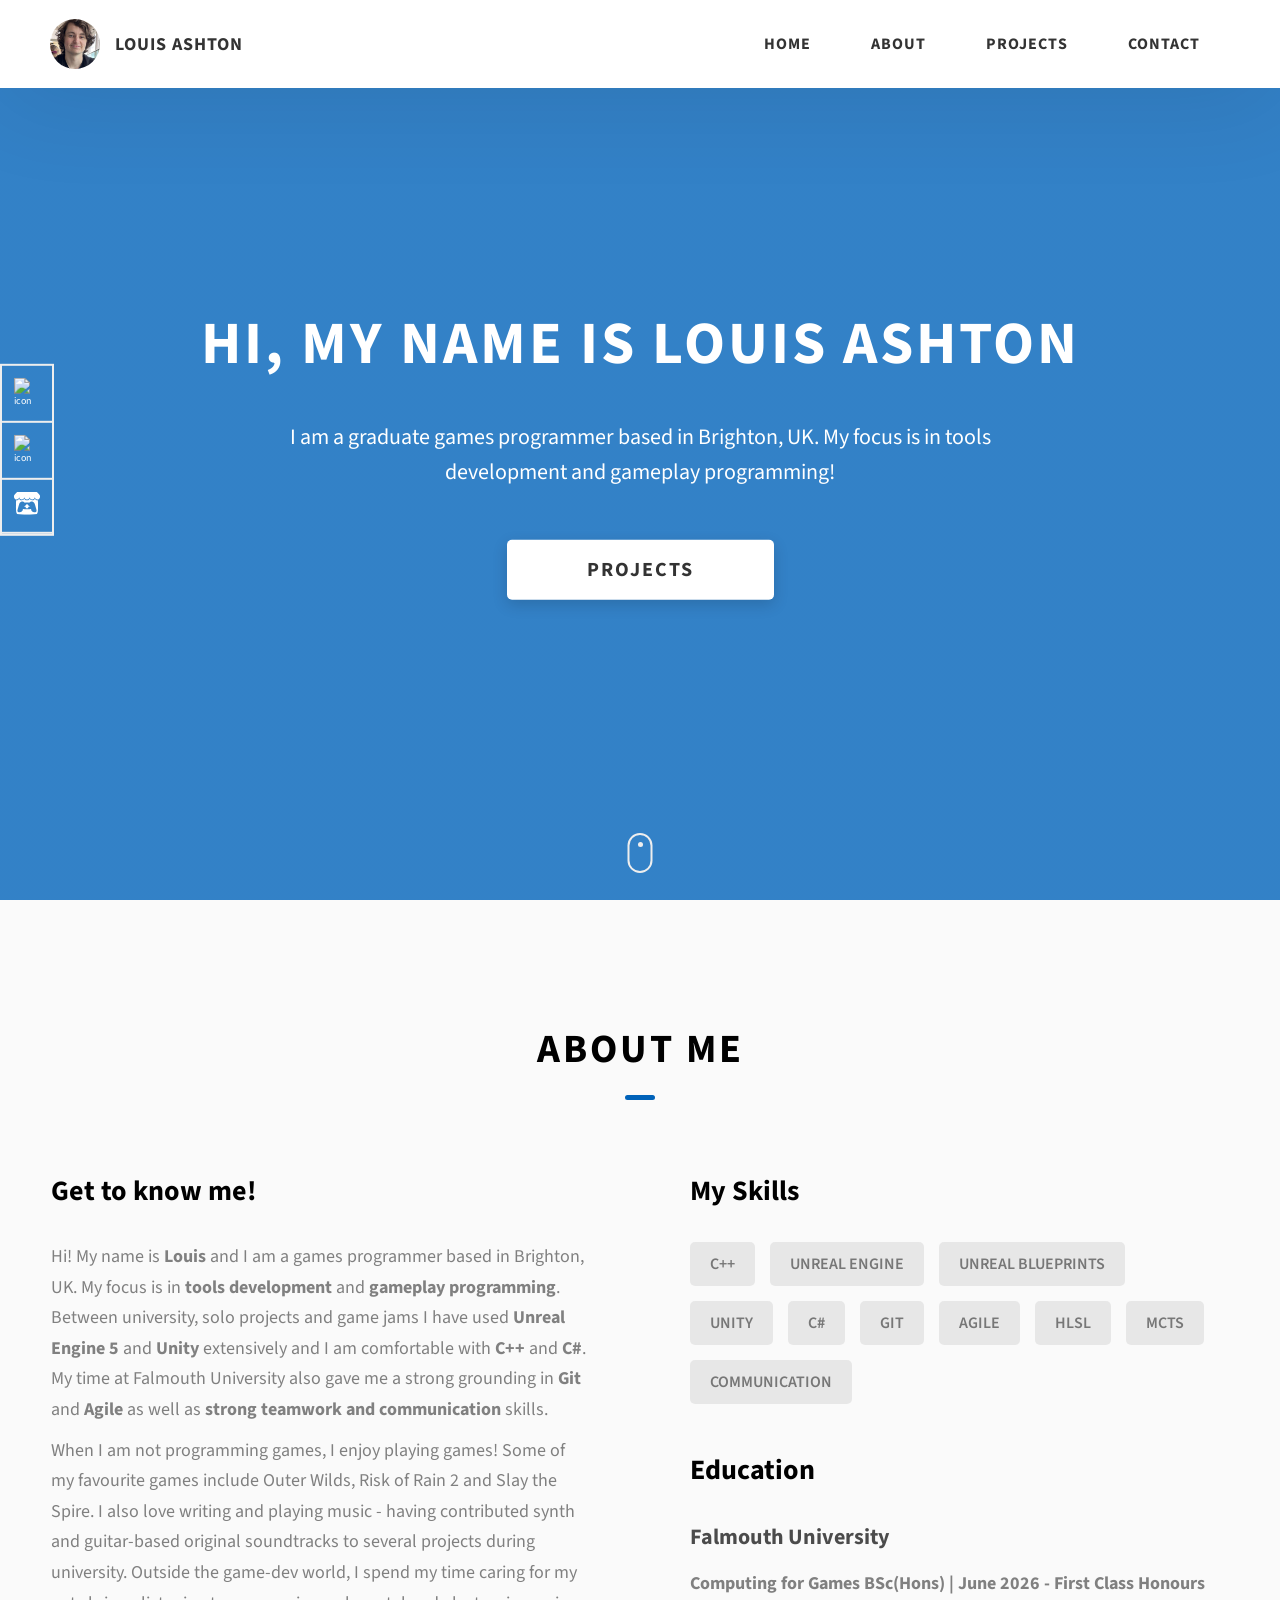
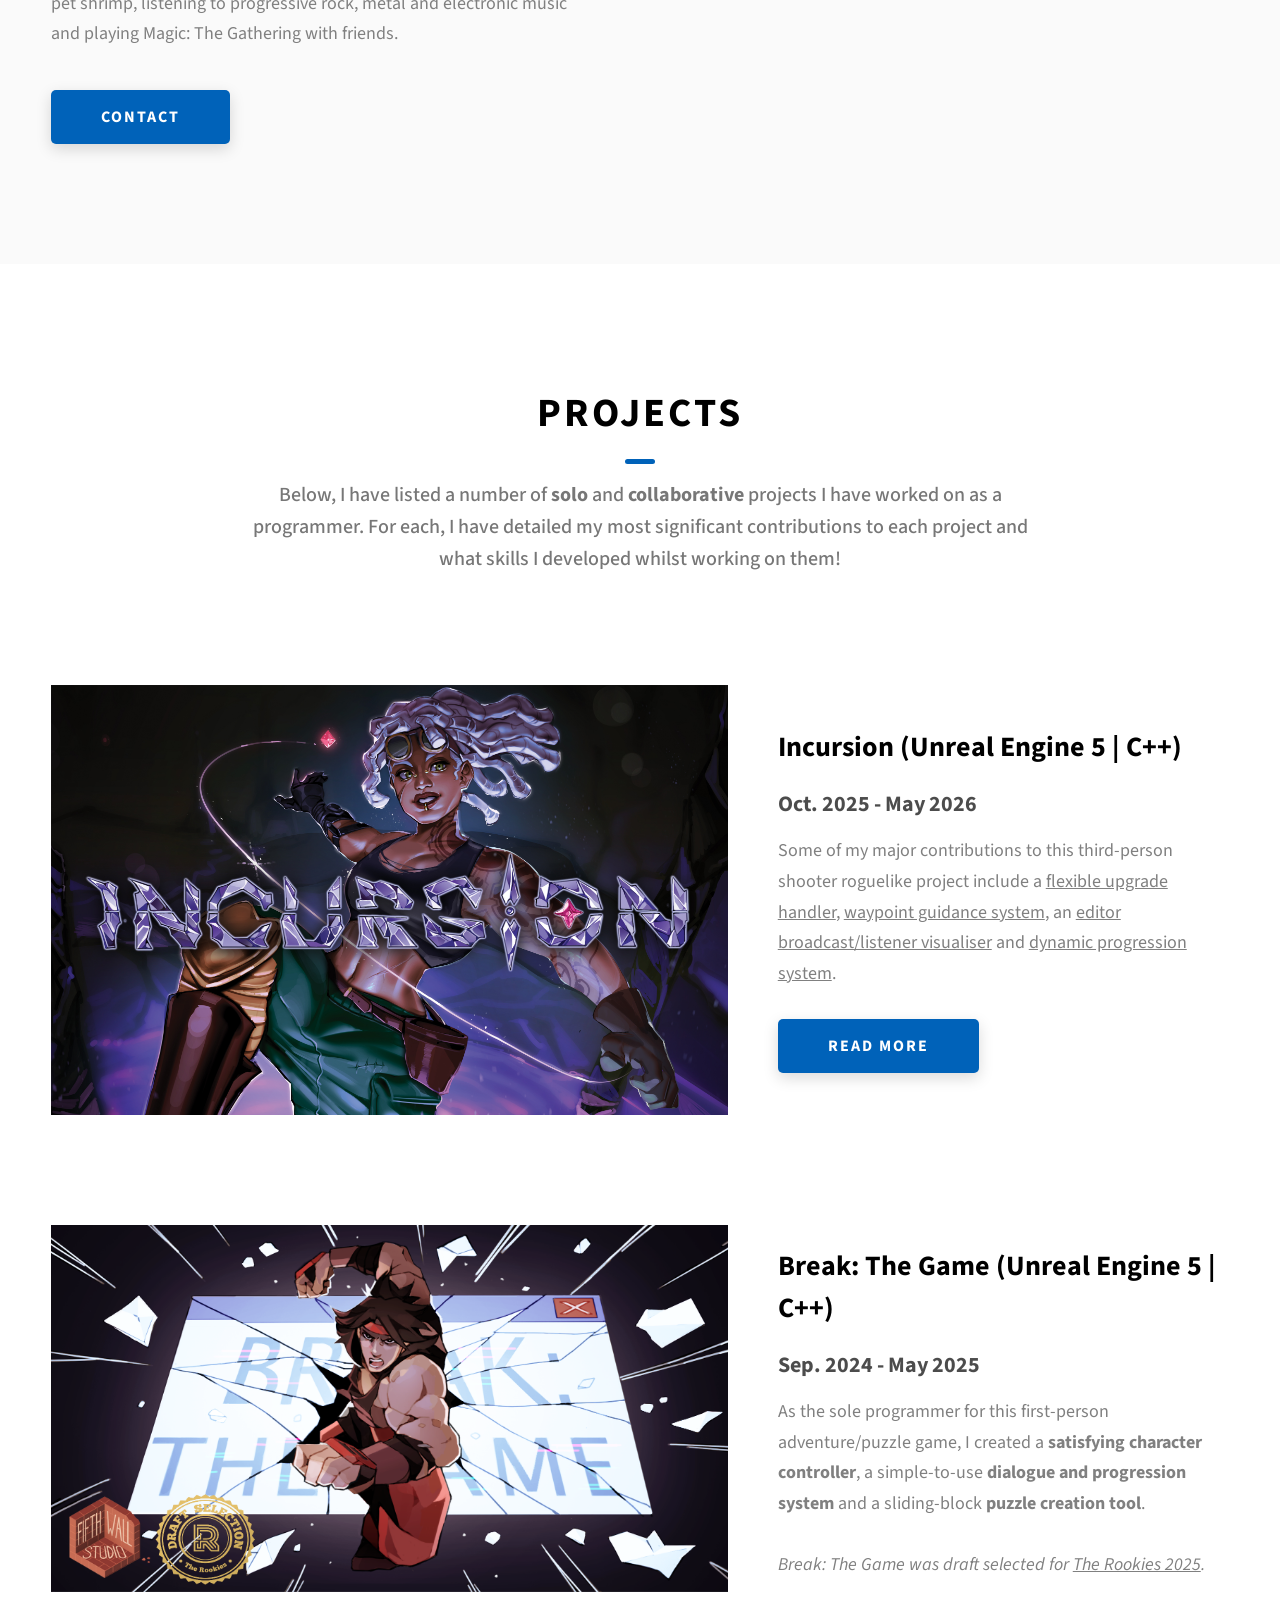
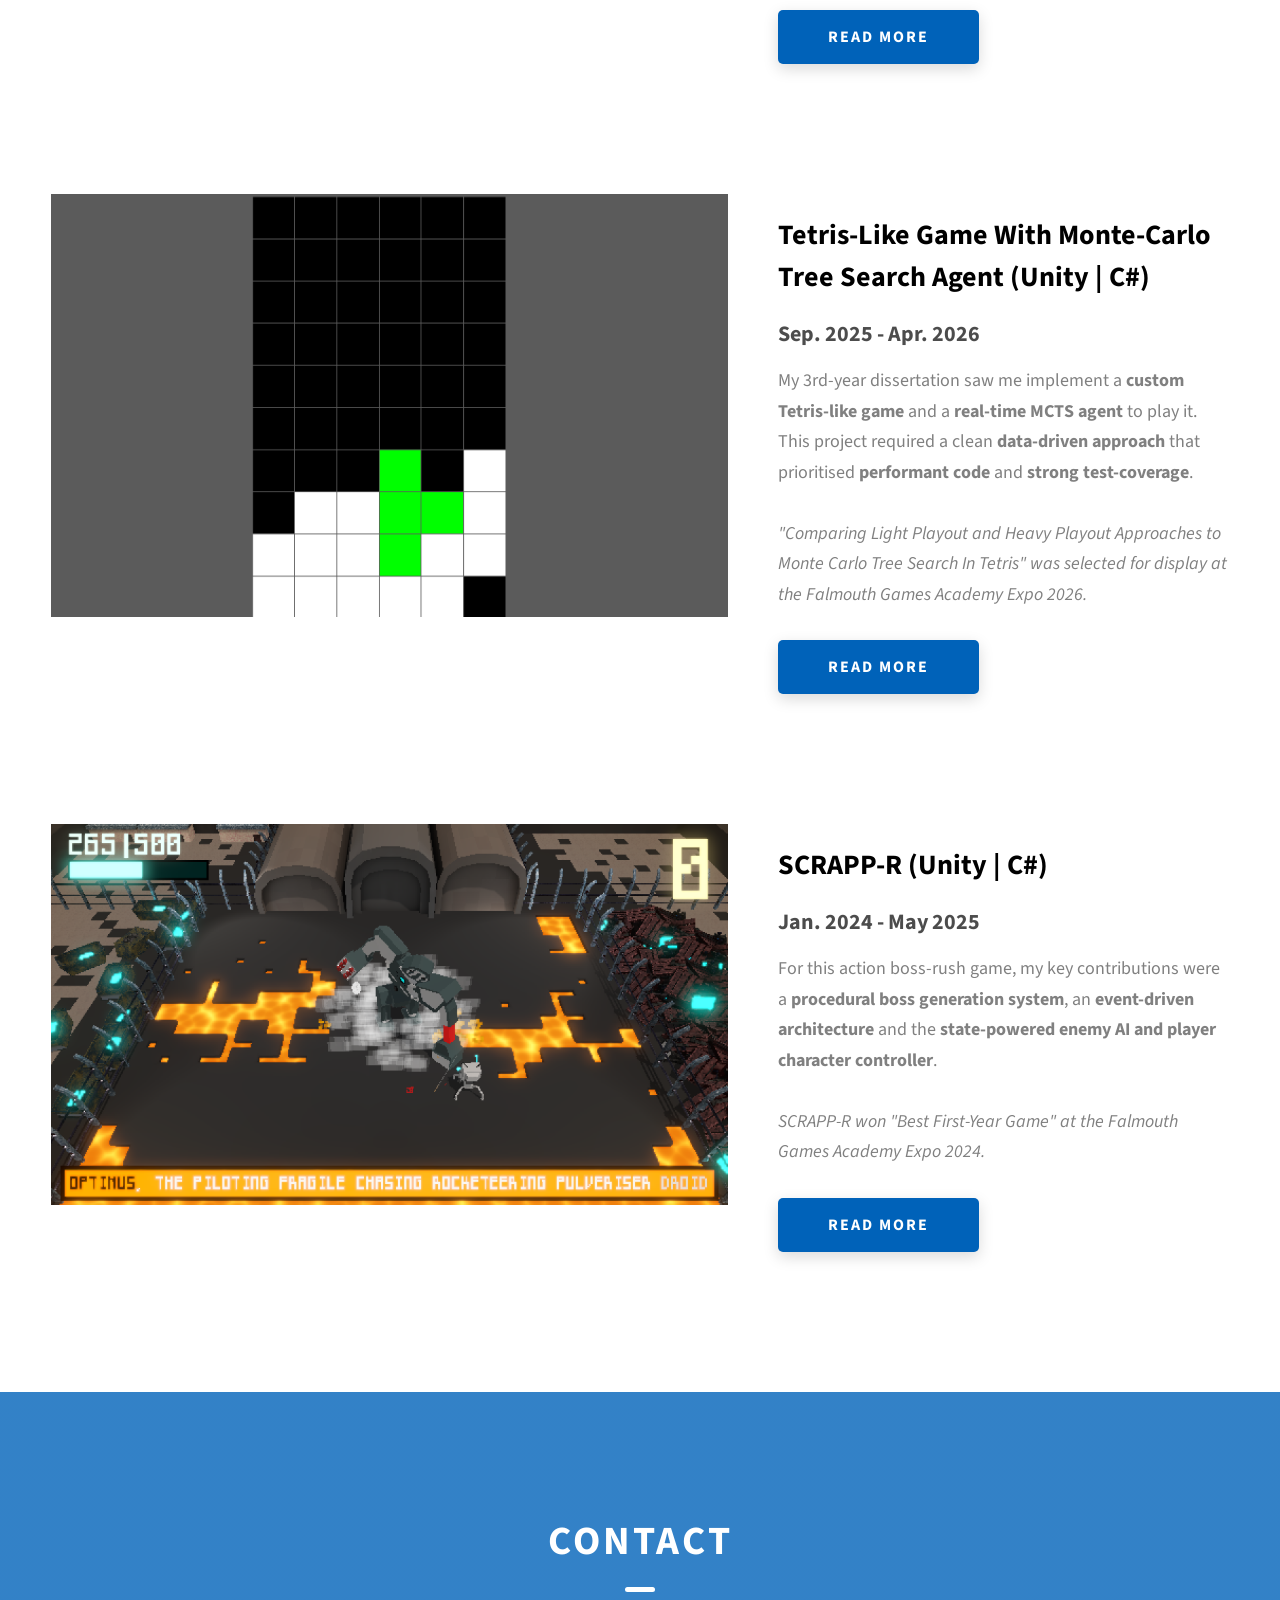
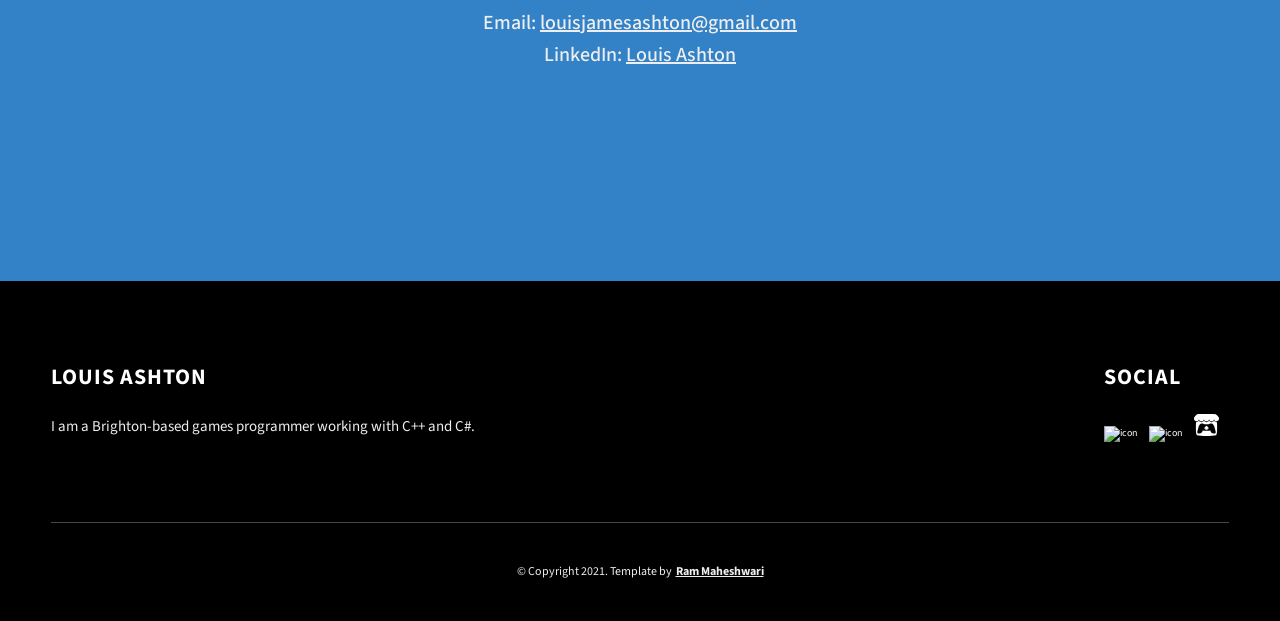
==== index.html @ bd2a1304 "Added section links to incursion on main page" ====
<!DOCTYPE html>
<html lang="en">
  <head>
    <meta charset="UTF-8" />
    <meta name="viewport" content="width=device-width, initial-scale=1.0" />
    <meta http-equiv="X-UA-Compatible" content="ie=edge" />
    <title>Louis Ashton | Portfolio</title>
    <meta name="description" content="Louis Ashton - Portfolio" />

    <link rel="stylesheet" href="css/style.css" />

    <link rel="preconnect" href="https://fonts.googleapis.com" />
    <link rel="preconnect" href="https://fonts.gstatic.com" crossorigin />
    <link
      href="https://fonts.googleapis.com/css2?family=Source+Sans+Pro:wght@400;600;700;900&display=swap"
      rel="stylesheet"
    />
  </head>
  <body>
    <header class="header">
      <div class="header__content">
        <div class="header__logo-container">
          <div class="header__logo-img-cont">
            <img
              src="./assets/jpeg/louis-ashton.jpg"
              alt="Ram Maheshwari Logo Image"
              class="header__logo-img"
            />
          </div>
          <span class="header__logo-sub">Louis Ashton</span>
        </div>
        <div class="header__main">
          <ul class="header__links">
            <li class="header__link-wrapper">
              <a href="./index.html" class="header__link"> Home </a>
            </li>
            <li class="header__link-wrapper">
              <a href="./index.html#about" class="header__link">About </a>
            </li>
            <li class="header__link-wrapper">
              <a href="./index.html#projects" class="header__link">
                Projects
              </a>
            </li>
            <li class="header__link-wrapper">
              <a href="./index.html#contact" class="header__link"> Contact </a>
            </li>
          </ul>
          <div class="header__main-ham-menu-cont">
            <img
              src="./assets/svg/ham-menu.svg"
              alt="hamburger menu"
              class="header__main-ham-menu"
            />
            <img
              src="./assets/svg/ham-menu-close.svg"
              alt="hamburger menu close"
              class="header__main-ham-menu-close d-none"
            />
          </div>
        </div>
      </div>
      <div class="header__sm-menu">
        <div class="header__sm-menu-content">
          <ul class="header__sm-menu-links">
            <li class="header__sm-menu-link">
              <a href="./index.html"> Home </a>
            </li>

            <li class="header__sm-menu-link">
              <a href="./index.html#about"> About </a>
            </li>

            <li class="header__sm-menu-link">
              <a href="./index.html#projects"> Projects </a>
            </li>

            <li class="header__sm-menu-link">
              <a href="./index.html#contact"> Contact </a>
            </li>
          </ul>
        </div>
      </div>
    </header>
    <section class="home-hero">
      <div class="home-hero__content">
        <h1 class="heading-primary">Hi, My name is Louis Ashton</h1>
        <div class="home-hero__info">
          <p class="text-primary">
            I am a graduate games programmer based in Brighton, UK. My focus is in tools development and gameplay programming!
          </p>
        </div>
        <div class="home-hero__cta">
          <a href="./index.html#projects" class="btn btn--bg">Projects</a>
        </div>
      </div>
      <div class="home-hero__socials">
        <div class="home-hero__social">
          <a href="https://www.linkedin.com/in/louis-ashton-8b5653200/" class="home-hero__social-icon-link">
            <img
              src="./assets/png/linkedin-ico.png"
              alt="icon"
              class="home-hero__social-icon"
            />
          </a>
        </div>
        <div class="home-hero__social">
          <a href="https://github.com/LouisJAshton" class="home-hero__social-icon-link">
            <img
              src="./assets/png/github-ico.png"
              alt="icon"
              class="home-hero__social-icon"
            />
          </a>
        </div>
        <div class="home-hero__social">
          <a href="https://wjzardry.itch.io/" class="home-hero__social-icon-link">
            <img
              src="./assets/svg/itchio-w-ico.svg"
              alt="icon"
              class="home-hero__social-icon"
            />
          </a>
        </div>
      </div>
      <div class="home-hero__mouse-scroll-cont">
        <div class="mouse"></div>
      </div>
    </section>
    <section id="about" class="about sec-pad">
      <div class="main-container">
        <h2 class="heading heading-sec heading-sec__mb-med">
          <span class="heading-sec__main">About Me</span>
          <!-- <span class="heading-sec__sub">
            Lorem ipsum dolor sit amet consectetur adipisicing elit. Hic facilis
            tempora explicabo quae quod deserunt eius sapiente
          </span> -->
        </h2>
        <div class="about__content">
          <div class="about__content-main">
            <h3 class="about__content-title">Get to know me!</h3>
            <div class="about__content-details">
              <p class="about__content-details-para">
                Hi! My name is <strong>Louis</strong> and I am a games programmer based in Brighton, UK. My focus is in <strong>tools development</strong> and <strong>gameplay programming</strong>. Between university, solo projects and game jams I have used <strong>Unreal Engine 5</strong> and <strong>Unity</strong> extensively 
                and I am comfortable with <strong>C++</strong> and <strong>C#</strong>. My time at Falmouth University also gave me a strong grounding in <strong>Git</strong> and <strong>Agile</strong> as well as <strong>strong teamwork and communication</strong> skills.
              </p>
              <p class="about__content-details-para">
                When I am not programming games, I enjoy playing games! Some of my favourite games include Outer Wilds, Risk of Rain 2 and Slay the Spire. 
                I also love writing and playing music - having contributed synth and guitar-based original soundtracks to several projects during university. 
                Outside the game-dev world, I spend my time caring for my pet shrimp, listening to progressive rock, metal and electronic music and playing Magic: The Gathering with friends.
              </p>
            </div>
            <a href="./index.html#contact" class="btn btn--med btn--theme dynamicBgClr"
              >Contact</a
            >
          </div>
          <div class="about__content-skills">
            <h3 class="about__content-title">My Skills</h3>
            <div class="skills">
              <div class="skills__skill">C++</div>
              <div class="skills__skill">UNREAL ENGINE</div>
              <div class="skills__skill">UNREAL BLUEPRINTS</div>
              <div class="skills__skill">UNITY</div>
              <div class="skills__skill">C#</div>
              <div class="skills__skill">GIT</div>
              <div class="skills__skill">AGILE</div>
              <div class="skills__skill">HLSL</div>
              <div class="skills__skill">MCTS</div>
              <div class="skills__skill">COMMUNICATION</div>
            </div>

            <h3 class="about__content-title">Education</h3>
            <div class="about__content-details">
              <h4 class="about__content-subtitle">Falmouth University</h4>
              <p class="about__content-details-para">
                <strong>Computing for Games BSc(Hons) | June 2026 - First Class Honours</strong>
                <!--Maybe add list of what skills I learned here?-->
              </p>
            </div>
          </div>
        </div>
      </div>
    </section>
    <section id="projects" class="projects sec-pad">
      <div class="main-container">
        <h2 class="heading heading-sec heading-sec__mb-bg">
          <span class="heading-sec__main">Projects</span>
          <span class="heading-sec__sub">
            Below, I have listed a number of <strong>solo</strong> and <strong>collaborative</strong> projects I have worked on as a programmer. For each, I have detailed my most significant contributions to each project and what skills I developed whilst working on them!
          </span>
        </h2>

        <div class="projects__content">
          <div class="projects__row">
            <div class="projects__row-img-cont">
              <a href="./project-1.html" target="_self">  
                <img
                src="./assets/jpeg/incursion-splash.jpg"
                alt="Incursion Key Art"
                class="projects__row-img"
                loading="lazy"
                />
              </a>
            </div>
            <div class="projects__row-content">
              <h3 class="projects__row-content-title">Incursion (Unreal Engine 5 | C++)</h3>
              <h4 class="projects__row-content-time">Oct. 2025 - May 2026</h4>
              <p class="projects__row-content-desc">
                Some of my major contributions to this third-person shooter roguelike project include a <u><a href="./project-1.html#modeffects">flexible upgrade handler</a></u>, <u><a href="./project-1.html#waypoints">waypoint guidance system</a></u>, an <u><a href="./project-1.html#broadcast">editor broadcast/listener visualiser</a></u> and <u><a href="./project-1.html#progress">dynamic progression system</a></u>.
              </p>
              <a
                href="./project-1.html"
                target="_self"
                class="btn btn--med btn--theme dynamicBgClr"
                >Read More</a
              >
            </div>
          </div>
          <div class="projects__row">
            <div class="projects__row-img-cont">
              <a href="./project-2.html" target="_self">  
                <img
                  src="./assets/png/btg-splash.png"
                  alt="Break: The Game Key Art"
                  class="projects__row-img"
                  loading="lazy"
                />
              </a>
            </div>
            <div class="projects__row-content">
              <h3 class="projects__row-content-title">Break: The Game (Unreal Engine 5 | C++)</h3>
              <h4 class="projects__row-content-time">Sep. 2024 - May 2025</h4>
              <p class="projects__row-content-desc">
                As the sole programmer for this first-person adventure/puzzle game, I created a <strong>satisfying character controller</strong>, a simple-to-use <strong>dialogue and progression system</strong> and a sliding-block <strong>puzzle creation tool</strong>.
              </p>
              <p class="projects__row-content-desc">
                <i>Break: The Game was draft selected for <a href="https://www.therookies.co/entries/40293" target="_blank"><u>The Rookies 2025</u></a>.</i>
              </p>
              <a
                href="./project-2.html"
                class="btn btn--med btn--theme dynamicBgClr"
                target="_self"
                >Read More</a
              >
            </div>
          </div>
          <div class="projects__row">
            <div class="projects__row-img-cont">
              <a href="./project-3.html" target="_self">  
                <img
                  src="./assets/png/tetrislike-action.png"
                  alt="Software Screenshot"
                  class="projects__row-img"
                  loading="lazy"
                />
              </a>
            </div>
            <div class="projects__row-content">
              <h3 class="projects__row-content-title">Tetris-Like Game With Monte-Carlo Tree Search Agent (Unity | C#)</h3>
              <h4 class="projects__row-content-time">Sep. 2025 - Apr. 2026</h4>
              <p class="projects__row-content-desc">
                My 3rd-year dissertation saw me implement a <strong>custom Tetris-like game</strong> and a <strong>real-time MCTS agent</strong> to play it. This project required a clean <strong>data-driven approach</strong> that prioritised <strong>performant code</strong> and <strong>strong test-coverage</strong>.
              </p>
              <p class="projects__row-content-desc">
                <i>"Comparing Light Playout and Heavy Playout Approaches to Monte Carlo Tree Search In Tetris" was selected for display at the Falmouth Games Academy Expo 2026.</i>
              </p>
              <a
                href="./project-3.html"
                class="btn btn--med btn--theme dynamicBgClr"
                target="_self"
                >Read More</a
              >
            </div>
          </div>
          <div class="projects__row">
            <div class="projects__row-img-cont">
              <a href="./project-4.html" target="_self">  
                <img
                  src="./assets/png/scrappr-gameplay.png"
                  alt="SCRAPP-R Key Art"
                  class="projects__row-img"
                  loading="lazy"
                />
              </a>
            </div>
            <div class="projects__row-content">
              <h3 class="projects__row-content-title">SCRAPP-R (Unity | C#)</h3>
              <h4 class="projects__row-content-time">Jan. 2024 - May 2025</h4>
              <p class="projects__row-content-desc">
                For this action boss-rush game, my key contributions were a <strong>procedural boss generation system</strong>, an <strong>event-driven architecture</strong> and the <strong>state-powered enemy AI and player character controller</strong>.
              </p>
              <p class="projects__row-content-desc">
                <i>SCRAPP-R won "Best First-Year Game" at the Falmouth Games Academy Expo 2024.</i>
              </p>
              <a
                href="./project-4.html"
                class="btn btn--med btn--theme dynamicBgClr"
                target="_self"
                >Read More</a
              >
            </div>
          </div>
        </div>
      </div>
    </section>
    <section id="contact" class="contact sec-pad dynamicBg">
      <!-- <div class="main-container">
        <h2 class="heading heading-sec heading-sec__mb-med">
          <span class="heading-sec__main heading-sec__main--lt">Contact</span>
          <span class="heading-sec__sub heading-sec__sub--lt">
            
          </span>
        </h2>
        <div class="contact__form-container">
          <form action="#" class="contact__form">
            <div class="contact__form-field">
              <label class="contact__form-label" for="name">Name</label>
              <input
                required
                placeholder="Enter Your Name"
                type="text"
                class="contact__form-input"
                name="name"
                id="name"
              />
            </div>
            <div class="contact__form-field">
              <label class="contact__form-label" for="email">Email</label>
              <input
                required
                placeholder="Enter Your Email"
                type="text"
                class="contact__form-input"
                name="email"
                id="email"
              />
            </div>
            <div class="contact__form-field">
              <label class="contact__form-label" for="message">Message</label>
              <textarea
                required
                cols="30"
                rows="10"
                class="contact__form-input"
                placeholder="Enter Your Message"
                name="message"
                id="message"
              ></textarea>
            </div>
            <button type="submit" class="btn btn--theme contact__btn">
              Submit
            </button>
          </form>
        </div>
      </div> -->
      <div class="main-container">
        <h2 class="heading heading-sec heading-sec__mb-med">
          <span class="heading-sec__main heading-sec__main--lt">Contact</span>
          <span class="heading-sec__sub heading-sec__sub--lt">
            Email: <a href="mailto:louisjamesashton@gmail.com"><u>louisjamesashton@gmail.com</u></a>
            <br>
            LinkedIn: <a href="https://www.linkedin.com/in/louis-ashton-8b5653200/"><u>Louis Ashton</u></a>
          </span>
        </h2>
      </div>
    </section>

    <footer class="main-footer">
      <div class="main-container">
        <div class="main-footer__upper">
          <div class="main-footer__row main-footer__row-1">
            <h2 class="heading heading-sm main-footer__heading-sm">
              <span>Social</span>
            </h2>
            <div class="main-footer__social-cont">
              <a target="_blank" rel="noreferrer" href="https://www.linkedin.com/in/louis-ashton-8b5653200/">
                <img
                  class="main-footer__icon"
                  src="./assets/png/linkedin-ico.png"
                  alt="icon"
                />
              </a>
              <a target="_blank" rel="noreferrer" href="https://github.com/LouisJAshton">
                <img
                  class="main-footer__icon"
                  src="./assets/png/github-ico.png"
                  alt="icon"
                />
              </a>
              <a target="_blank" rel="noreferrer" href="https://wjzardry.itch.io/">
                <img
                  class="main-footer__icon"
                  src="./assets/svg/itchio-w-ico.svg"
                  alt="icon"
                />
              </a>
            </div>
          </div>
          <div class="main-footer__row main-footer__row-2">
            <h4 class="heading heading-sm text-lt">Louis Ashton</h4>
            <p class="main-footer__short-desc">
              I am a Brighton-based games programmer working with C++ and C#.
            </p>
          </div>
        </div>

        <!-- If you give me some credit or shoutout here by linking to my website, then it will be a big thing for me and will help me a lot :) -->
        <div class="main-footer__lower">
          &copy; Copyright 2021. Template by
          <a rel="noreferrer" target="_blank" href="https://rammaheshwari.com"
            >Ram Maheshwari</a
          >
        </div>
      </div>
    </footer>

    <script src="./index.js"></script>
  </body>
</html>
---- css/style.css ----
/*
0 - 600px:      Phone
600 - 900px:    Tablet portrait
900 - 1200px:   Tablet landscape
[1200 - 1800] is where our normal styles apply
1800px + :      Big desktop
$breakpoint arguement choices:
- phone
- tab-port
- tab-land
- big-desktop

Inside media queries 1em is always 16px i.e 1em = 16px at every screen size only inside media queries
*/
*,
*::after,
*::before {
  margin: 0;
  padding: 0;
  box-sizing: inherit;
  font-family: inherit; }

html {
  font-size: 62.5%;
  scroll-behavior: smooth; }
  @media only screen and (max-width: 75em) {
    html {
      font-size: 59%; } }
  @media only screen and (max-width: 56.25em) {
    html {
      font-size: 56%; } }
  @media only screen and (min-width: 112.5em) {
    html {
      font-size: 65%; } }

body {
  box-sizing: border-box;
  position: relative;
  line-height: 1.5;
  font-family: sans-serif;
  overflow-x: hidden;
  overflow-y: scroll;
  font-family: 'Source Sans Pro', sans-serif; }

a {
  text-decoration: none;
  color: inherit; }

li {
  list-style: none; }

input:focus,
button:focus,
a:focus,
textarea:focus {
  outline: none; }

button {
  border: none;
  cursor: pointer; }

textarea {
  resize: none; }

.heading-primary {
  font-size: 6rem;
  text-transform: uppercase;
  letter-spacing: 3px;
  text-align: center; }
  @media only screen and (max-width: 37.5em) {
    .heading-primary {
      font-size: 4.5rem; } }

.heading-sec__mb-bg {
  margin-bottom: 11rem; }
  @media only screen and (max-width: 56.25em) {
    .heading-sec__mb-bg {
      margin-bottom: 8rem; } }

.heading-sec__mb-med {
  margin-bottom: 9rem; }
  @media only screen and (max-width: 56.25em) {
    .heading-sec__mb-med {
      margin-bottom: 8rem; } }

.heading-sec__main {
  display: block;
  font-size: 4rem;
  text-transform: uppercase;
  letter-spacing: 1px;
  letter-spacing: 3px;
  text-align: center;
  margin-bottom: 3.5rem;
  position: relative; }
  .heading-sec__main--lt {
    color: #fff; }
    .heading-sec__main--lt::after {
      content: '';
      background: #fff !important; }
  .heading-sec__main::after {
    content: '';
    position: absolute;
    top: calc(100% + 1.5rem);
    height: 5px;
    width: 3rem;
    background: #0062b9;
    left: 50%;
    transform: translateX(-50%);
    border-radius: 5px; }
    @media only screen and (max-width: 37.5em) {
      .heading-sec__main::after {
        top: calc(100% + 1.2rem); } }

.heading-sec__sub {
  display: block;
  text-align: center;
  color: #777;
  font-size: 2rem;
  font-weight: 500;
  max-width: 80rem;
  margin: auto;
  line-height: 1.6; }
  @media only screen and (max-width: 37.5em) {
    .heading-sec__sub {
      font-size: 1.8rem; } }
  .heading-sec__sub--lt {
    color: #eee; }

.heading-sm {
  font-size: 2.2rem;
  text-transform: uppercase;
  letter-spacing: 1px; }

.main-container {
  max-width: 120rem;
  margin: auto;
  width: 92%; }

.btn {
  background: #fff;
  color: #333;
  text-transform: uppercase;
  letter-spacing: 2px;
  display: inline-block;
  font-weight: 700;
  border-radius: 5px;
  box-shadow: 0 5px 15px 0 rgba(0, 0, 0, 0.15);
  transition: transform .3s; }
  .btn:hover {
    transform: translateY(-3px); }
  .btn--bg {
    padding: 1.5rem 8rem;
    font-size: 2rem; }
  .btn--med {
    padding: 1.5rem 5rem;
    font-size: 1.6rem; }
  .btn--theme {
    background: #0062b9;
    color: #fff; }
  .btn--theme-inv {
    color: #0062b9;
    background: #fff;
    border: 2px solid #0062b9;
    box-shadow: none;
    padding: calc(1.5rem - 2px) calc(5rem - 2px); }

.sec-pad {
  padding: 12rem 0; }
  @media only screen and (max-width: 56.25em) {
    .sec-pad {
      padding: 8rem 0; } }

.text-primary {
  color: #fff;
  font-size: 2.2rem;
  text-align: center;
  width: 100%;
  line-height: 1.6; }
  @media only screen and (max-width: 37.5em) {
    .text-primary {
      font-size: 2rem; } }

.d-none {
  display: none; }

.home-hero {
  color: #fff;
  background: linear-gradient(to right, rgba(0, 98, 185, 0.8), rgba(0, 98, 185, 0.8)), url(../../assets/svg/common-bg.svg);
  background-position: center;
  height: 100vh;
  min-height: 80rem;
  max-height: 120rem;
  position: relative; }
  @media only screen and (max-width: 37.5em) {
    .home-hero {
      height: unset;
      min-height: unset; } }
  .home-hero__socials {
    position: absolute;
    top: 50%;
    border: 2px solid #eee;
    border-left: 2px solid #eee;
    transform: translateY(-50%); }
    @media only screen and (max-width: 56.25em) {
      .home-hero__socials {
        display: none; } }
  .home-hero__mouse-scroll-cont {
    position: absolute;
    bottom: 3%;
    left: 50%;
    transform: translateX(-50%); }
    @media only screen and (max-width: 37.5em) {
      .home-hero__mouse-scroll-cont {
        display: none; } }
  .home-hero__social {
    width: 5rem; }
  .home-hero__social-icon-link {
    width: 100%;
    display: block;
    padding: 1.2rem;
    border-bottom: 2px solid #eee;
    transition: background .3s; }
    .home-hero__social-icon-link:hover {
      background: rgba(255, 255, 255, 0.1); }
    .home-hero__social-icon-link--bd-none {
      border-bottom: 0; }
  .home-hero__social-icon {
    width: 100%; }
  .home-hero__content {
    position: absolute;
    top: 50%;
    left: 50%;
    transform: translate(-50%, -50%);
    max-width: 90rem;
    width: 92%; }
    @media only screen and (max-width: 37.5em) {
      .home-hero__content {
        padding: 19rem 0 13rem 0;
        margin: auto;
        position: static;
        transform: translate(0, 0); } }
  .home-hero__info {
    margin: 3rem auto 0 auto;
    max-width: 80rem; }
  .home-hero__cta {
    margin-top: 5rem;
    text-align: center; }

.about {
  background: #fafafa; }
  .about__content {
    display: grid;
    grid-template-columns: 1fr 1fr;
    grid-gap: 10rem; }
    @media only screen and (max-width: 56.25em) {
      .about__content {
        grid-template-columns: 1fr;
        grid-gap: 8rem; } }
    .about__content-title {
      font-weight: 700;
      font-size: 2.8rem;
      margin-bottom: 3rem; }
      @media only screen and (max-width: 37.5em) {
        .about__content-title {
          font-size: 2.4rem; } }
      /* Might need to adjust this */
    .about__content-subtitle { 
      font-weight: 700;
      font-size: 2.2rem;
      color:rgba(0, 0, 0, 0.7);
      margin-bottom: 1.5rem; }
      @media only screen and (max-width: 37.5em) {
        .about__content-subtitle {
          font-size: 2.4rem; } }
    .about__content-details-para {
      font-size: 1.8rem;
      color: grey;
      max-width: 60rem;
      line-height: 1.7;
      margin-bottom: 1rem; }
      .about__content-details-para--hl {
        font-weight: 700;
        margin: 0 3px; }
      .about__content-details-para:last-child {
        margin-bottom: 4rem; }

.projects__row {
  display: grid;
  grid-template-columns: 1.5fr 1fr;
  grid-gap: 5rem;
  margin-bottom: 11rem; }
  @media only screen and (max-width: 56.25em) {
    .projects__row {
      grid-template-columns: 1fr;
      grid-gap: 2rem;
      margin-bottom: 8rem; } }
  @media only screen and (max-width: 56.25em) {
    .projects__row {
      text-align: center; } }
  .projects__row:last-child {
    margin-bottom: 0; }
  .projects__row-img-cont {
    overflow: hidden; }
  .projects__row-img {
    width: 100%;
    display: block;
    object-fit: cover; }
  .projects__row-content {
    padding: 2rem 0;
    display: flex;
    justify-content: center;
    flex-direction: column;
    align-items: flex-start; }
    @media only screen and (max-width: 56.25em) {
      .projects__row-content {
        align-items: center; } }
    .projects__row-content-title {
      font-weight: 700;
      font-size: 2.8rem;
      margin-bottom: 2rem; }
      @media only screen and (max-width: 37.5em) {
        .projects__row-content-title {
          font-size: 2.4rem; } }
    .projects__row-content-time {
      font-weight: 700;
      font-size: 2.2rem;
      color:rgba(0, 0, 0, 0.7);
      margin-bottom: 1.5rem; }
      @media only screen and (max-width: 37.5em) {
        .projects__row-content-time {
          font-size: 2.4rem; } }
    .projects__row-content-desc {
      font-size: 1.8rem;
      color: grey;
      max-width: 60rem;
      line-height: 1.7;
      margin-bottom: 3rem; }
      @media only screen and (max-width: 37.5em) {
        .projects__row-content-desc {
          font-size: 1.7rem; } }

.contact {
  background: linear-gradient(to right, rgba(0, 98, 185, 0.8), rgba(0, 98, 185, 0.8)), url(../../assets/svg/common-bg.svg);
  background-size: cover;
  background-position: center; }
  .contact__form-container {
    box-shadow: 0 0 10px rgba(0, 0, 0, 0.1);
    background: white;
    padding: 4rem;
    margin-top: 6rem;
    max-width: 80rem;
    text-align: right;
    width: 95%;
    border-radius: 5px;
    margin: 5rem auto 0 auto; }
    @media only screen and (max-width: 37.5em) {
      .contact__form-container {
        padding: 3rem; } }
  .contact__form-field {
    margin-bottom: 4rem; }
    @media only screen and (max-width: 37.5em) {
      .contact__form-field {
        margin-bottom: 3rem; } }
  .contact__form-label {
    color: #666;
    font-size: 1.4rem;
    letter-spacing: 1px;
    font-weight: 700;
    margin-bottom: 1rem;
    display: block;
    text-align: left; }
  .contact__form-input {
    color: #333;
    padding: 2rem;
    width: 100%;
    border: 1px solid #ebebeb;
    font-size: 1.6rem;
    letter-spacing: 0px;
    background: #f0f0f0;
    border-radius: 5px;
    font-weight: 600;
    /* Code for Modern Browsers */
    /* Code for WebKit, Blink, Edge */
    /* Code for Internet Explorer 10-11 */
    /* Code for Microsoft Edge */
    /* Code for Mozilla Firefox 4 to 18 */
    /* Code for Mozilla Firefox 19+ */ }
    .contact__form-input::placeholder {
      color: #999;
      font-weight: 600;
      font-size: 1.6rem; }
    .contact__form-input::-webkit-input-placeholder {
      color: #999;
      font-weight: 600;
      font-size: 1.6rem; }
    .contact__form-input:-ms-input-placeholder {
      color: #999;
      font-weight: 600;
      font-size: 1.6rem; }
    .contact__form-input::-ms-input-placeholder {
      color: #999;
      font-weight: 600;
      font-size: 1.6rem; }
    .contact__form-input:-moz-placeholder {
      opacity: 1;
      color: #999;
      font-weight: 600;
      font-size: 1.6rem; }
    .contact__form-input::-moz-placeholder {
      opacity: 1;
      color: #999;
      font-weight: 600;
      font-size: 1.6rem; }
  .contact__btn {
    width: 30%;
    padding: 2rem 4rem;
    font-size: 1.6rem; }
    @media only screen and (max-width: 37.5em) {
      .contact__btn {
        width: 100%; } }

.project-cs-hero {
  color: #fff;
  background: linear-gradient(to right, rgba(0, 98, 185, 0.8), rgba(0, 98, 185, 0.8)), url(../../assets/svg/common-bg.svg);
  background-size: cover;
  background-position: center;
  position: relative; }
  @media only screen and (max-width: 37.5em) {
    .project-cs-hero {
      height: unset;
      min-height: unset; } }
  .project-cs-hero__content {
    padding: 25rem 0 17rem 0;
    max-width: 90rem;
    width: 92%;
    margin: auto; }
    @media only screen and (max-width: 37.5em) {
      .project-cs-hero__content {
        padding: 19rem 0 13rem 0;
        margin: auto;
        position: static;
        transform: translate(0, 0); } }
  .project-cs-hero__info {
    margin: 3rem auto 0 auto;
    max-width: 80rem; }
  .project-cs-hero__cta {
    margin-top: 5rem;
    text-align: center; }

.project-details__content {
  padding: 8rem 0;
  max-width: 90rem;
  margin: auto; }
  .project-details__content-title {
    font-weight: 700;
    font-size: 2.8rem;
    margin-bottom: 3rem; }
    @media only screen and (max-width: 37.5em) {
      .project-details__content-title {
        font-size: 2.4rem; } }
  .project-details__content-subtitle {
    font-weight: 700;
    font-size: 2.4rem;
    color:rgba(0, 0, 0, 0.7);
    margin-bottom: 3rem; }
    @media only screen and (max-width: 37.5em) {
      .project-details__content-title {
        font-size: 2.4rem; } }

.project-details__showcase-img-cont {
  width: 100%;
  margin-bottom: 6rem; }

.project-details__showcase-img {
  width: 100%; }

.project-details__content-main {
  width: 100%;
  max-width: 70rem;
  margin: auto; }

.project-details__desc {
  margin: 0 0 7rem 0; }
  .project-details__desc-para {
    font-size: 1.8rem;
    line-height: 1.7;
    color: grey;
    margin-bottom: 2rem; }

.project-details__tools-used {
  margin: 0 0 7rem 0; }
  .project-details__tools-used-list {
    display: flex;
    flex-wrap: wrap; }
  .project-details__tools-used-item {
    padding: 1rem 2rem;
    margin-bottom: 1.5rem;
    margin-right: 1.5rem;
    font-size: 1.6rem;
    background: rgba(153, 153, 153, 0.2);
    border-radius: 5px;
    font-weight: 600;
    color: #777; }

.project-details__links {
  margin: 0 0; }
  .project-details__links-btn {
    margin-right: 2rem; }
    @media only screen and (max-width: 37.5em) {
      .project-details__links-btn {
        margin-right: 0;
        width: 70%;
        margin-bottom: 2rem;
        text-align: center; } }
    .project-details__links-btn:last-child {
      margin: 0; }
      @media only screen and (max-width: 37.5em) {
        .project-details__links-btn:last-child {
          margin: 0; } }

.header {
  position: fixed;
  width: 100%;
  z-index: 1000;
  background: #000;
  background: #fff;
  box-shadow: 0 10px 100px rgba(0, 0, 0, 0.1); }
  .header__content {
    display: flex;
    align-items: center;
    justify-content: space-between;
    padding: 1rem 5rem; }
    @media only screen and (max-width: 56.25em) {
      .header__content {
        padding: 0 2rem; } }
  .header__logo-container {
    display: flex;
    align-items: center;
    cursor: pointer;
    color: #333;
    transition: color .3s; }
    .header__logo-container:hover {
      color: #0062b9; }
  .header__logo-img-cont {
    width: 5rem;
    height: 5rem;
    border-radius: 50px;
    overflow: hidden;
    margin-right: 1.5rem;
    background: #0062b9; }
    @media only screen and (max-width: 56.25em) {
      .header__logo-img-cont {
        width: 4.5rem;
        height: 4.5rem;
        margin-right: 1.2rem; } }
  .header__logo-img {
    width: 100%;
    height: 100%;
    object-fit: cover;
    object-position: center;
    display: block; }
  .header__logo-sub {
    font-size: 1.8rem;
    text-transform: uppercase;
    font-weight: 700;
    letter-spacing: 1px; }
  .header__links {
    display: flex; }
    @media only screen and (max-width: 37.5em) {
      .header__links {
        display: none; } }
  .header__link {
    padding: 2.2rem 3rem;
    display: inline-block;
    font-size: 1.6rem;
    color: #333;
    text-transform: uppercase;
    letter-spacing: 1px;
    font-weight: 700;
    transition: color .3s; }
    .header__link:hover {
      color: #0062b9; }
    @media only screen and (max-width: 56.25em) {
      .header__link {
        padding: 3rem 1.8rem;
        font-size: 1.5rem; } }
  .header__main-ham-menu-cont {
    display: none;
    width: 3rem;
    padding: 2.2rem 0; }
    @media only screen and (max-width: 37.5em) {
      .header__main-ham-menu-cont {
        display: block; } }
  .header__main-ham-menu {
    width: 100%; }
  .header__main-ham-menu-close {
    width: 100%; }
  .header__sm-menu {
    background: #fff;
    position: absolute;
    width: 100%;
    top: 100%;
    visibility: hidden;
    opacity: 0;
    transition: all .3s;
    box-shadow: 0px 5px 5px 0px rgba(0, 0, 0, 0.1);
    -webkit-box-shadow: 0px 5px 5px 0px rgba(0, 0, 0, 0.1);
    -moz-box-shadow: 0px 5px 5px 0px rgba(0, 0, 0, 0.1); }
    .header__sm-menu--active {
      visibility: hidden;
      opacity: 0; }
      @media only screen and (max-width: 37.5em) {
        .header__sm-menu--active {
          visibility: visible;
          opacity: 1; } }
  .header__sm-menu-link a {
    display: block;
    text-decoration: none;
    padding: 2.5rem 3rem;
    font-size: 1.6rem;
    color: #333;
    text-align: right;
    border-bottom: 1px solid #eee;
    font-weight: 700;
    text-transform: uppercase;
    letter-spacing: 2px;
    transition: color .3s; }
    .header__sm-menu-link a:hover {
      color: #0062b9; }
  .header__sm-menu-link:first-child a {
    border-top: 1px solid #eee; }
  .header__sm-menu-link-last {
    border-bottom: 0; }

.main-footer {
  background: #000;
  color: #fff; }
  .main-footer__upper {
    display: flex;
    justify-content: space-between;
    padding: 8rem 0; }
    @media only screen and (max-width: 56.25em) {
      .main-footer__upper {
        padding: 6rem 0; } }
    @media only screen and (max-width: 37.5em) {
      .main-footer__upper {
        display: block; } }
  .main-footer__row-1 {
    order: 2; }
    @media only screen and (max-width: 56.25em) {
      .main-footer__row-1 {
        margin-bottom: 5rem; } }
  .main-footer__row-2 {
    width: 40%;
    order: 1;
    max-width: 50rem; }
    @media only screen and (max-width: 56.25em) {
      .main-footer__row-2 {
        width: 100%; } }
  .main-footer__short-desc {
    margin-top: 2rem;
    color: #eee;
    font-size: 1.5rem;
    line-height: 1.7; }
  .main-footer__social-cont {
    margin-top: 2rem; }
  .main-footer__icon {
    margin-right: 1rem;
    width: 2.5rem; }
    .main-footer__icon--mr-none {
      margin-right: 0; }
  .main-footer__lower {
    padding: 4rem 0;
    border-top: 1px solid #444;
    color: #eee;
    font-size: 1.2rem;
    text-align: left;
    text-align: center; }
    .main-footer__lower a {
      text-decoration: underline;
      font-weight: bold;
      margin-left: 2px; }
    @media only screen and (max-width: 56.25em) {
      .main-footer__lower {
        padding: 3.5rem 0; } }

.skills {
  margin-bottom: 3rem;
  display: flex;
  flex-wrap: wrap; }
  .skills__skill {
    padding: 1rem 2rem;
    margin-bottom: 1.5rem;
    margin-right: 1.5rem;
    font-size: 1.6rem;
    background: rgba(153, 153, 153, 0.2);
    border-radius: 5px;
    font-weight: 600;
    color: #777; }

.mouse {
  width: 25px;
  height: 40px;
  border: 2px solid #eee;
  border-radius: 60px;
  position: relative;
  overflow: hidden; }
  .mouse::before {
    content: '';
    width: 5px;
    height: 5px;
    position: absolute;
    top: 7px;
    left: 50%;
    transform: translateX(-50%);
    background-color: #eee;
    border-radius: 50%;
    opacity: 1;
    animation: wheel 1.3s infinite;
    -webkit-animation: wheel 1.3s infinite; }

@keyframes wheel {
  to {
    opacity: 0;
    top: 27px; } }

@-webkit-keyframes wheel {
  to {
    opacity: 0;
    top: 27px; } }

a.anchor {
  display: block;
  position: relative;
  top: -100px;
  visibility: hidden;
}
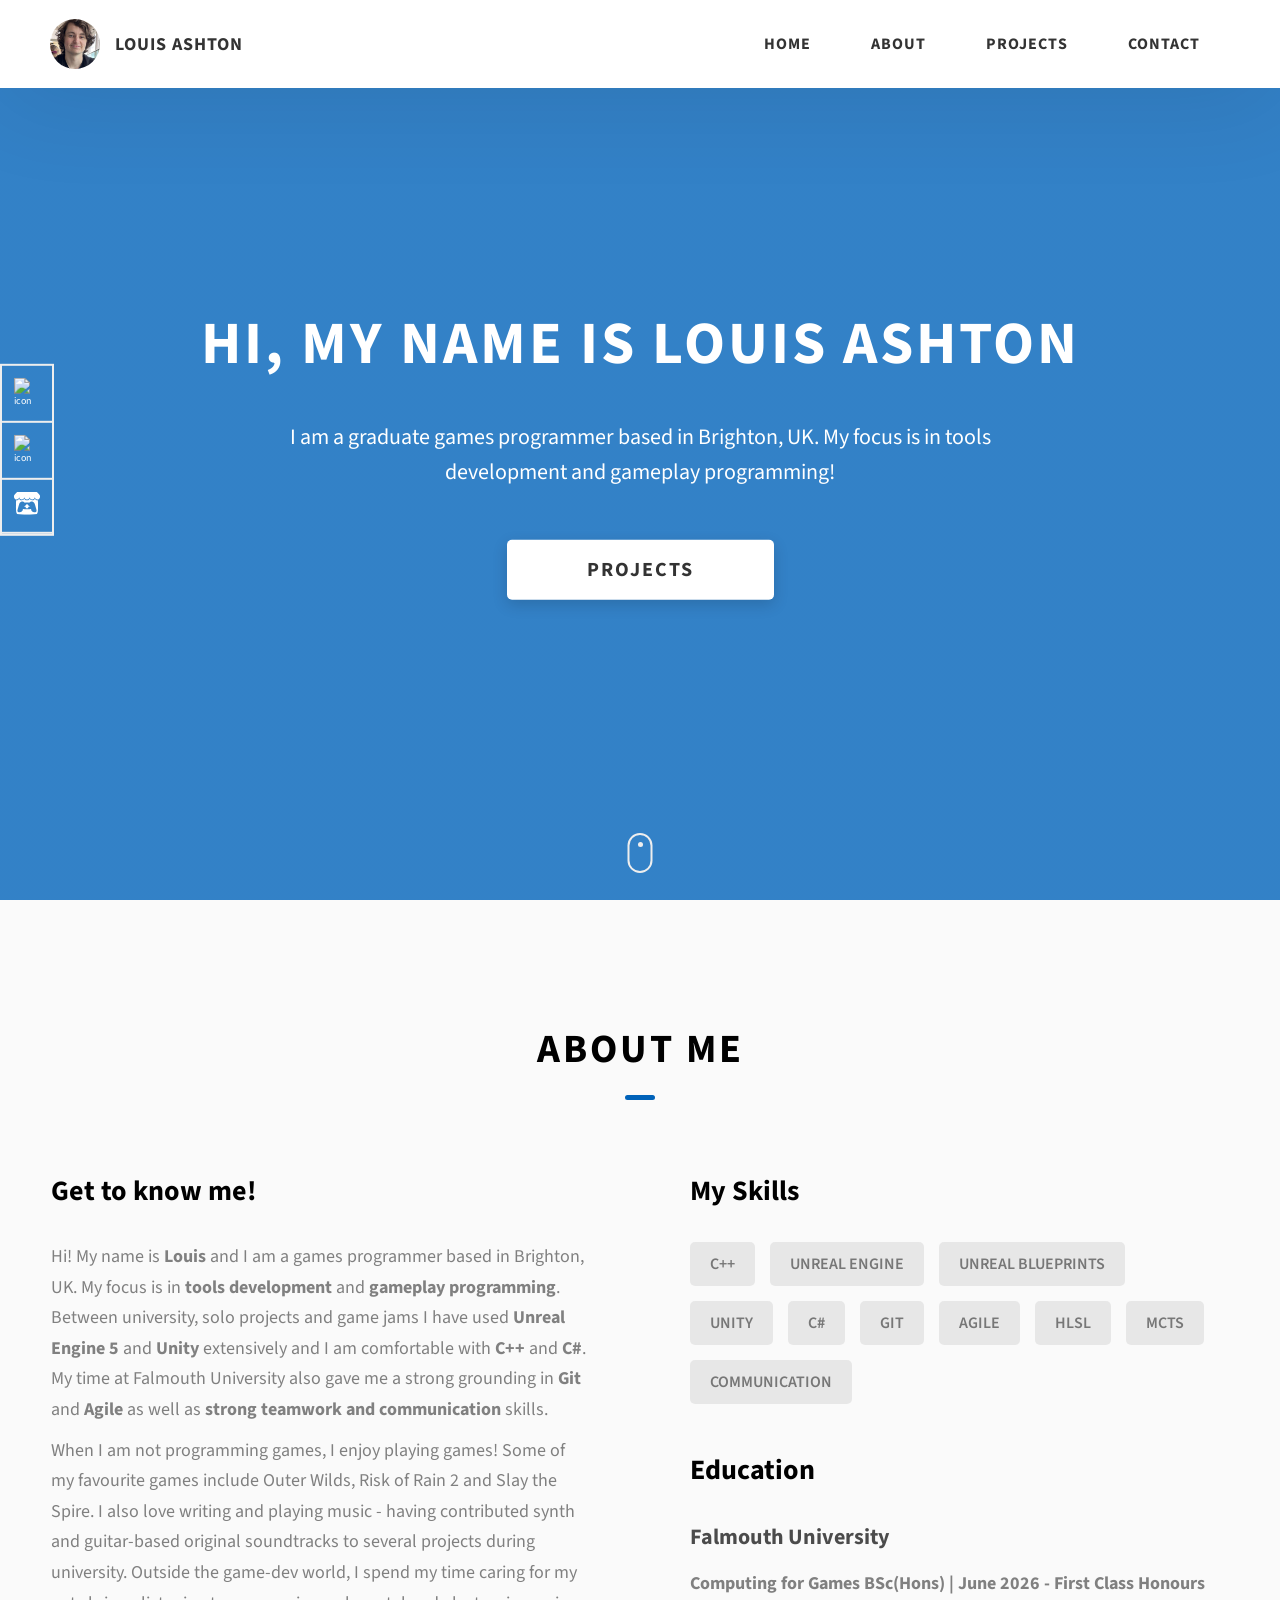
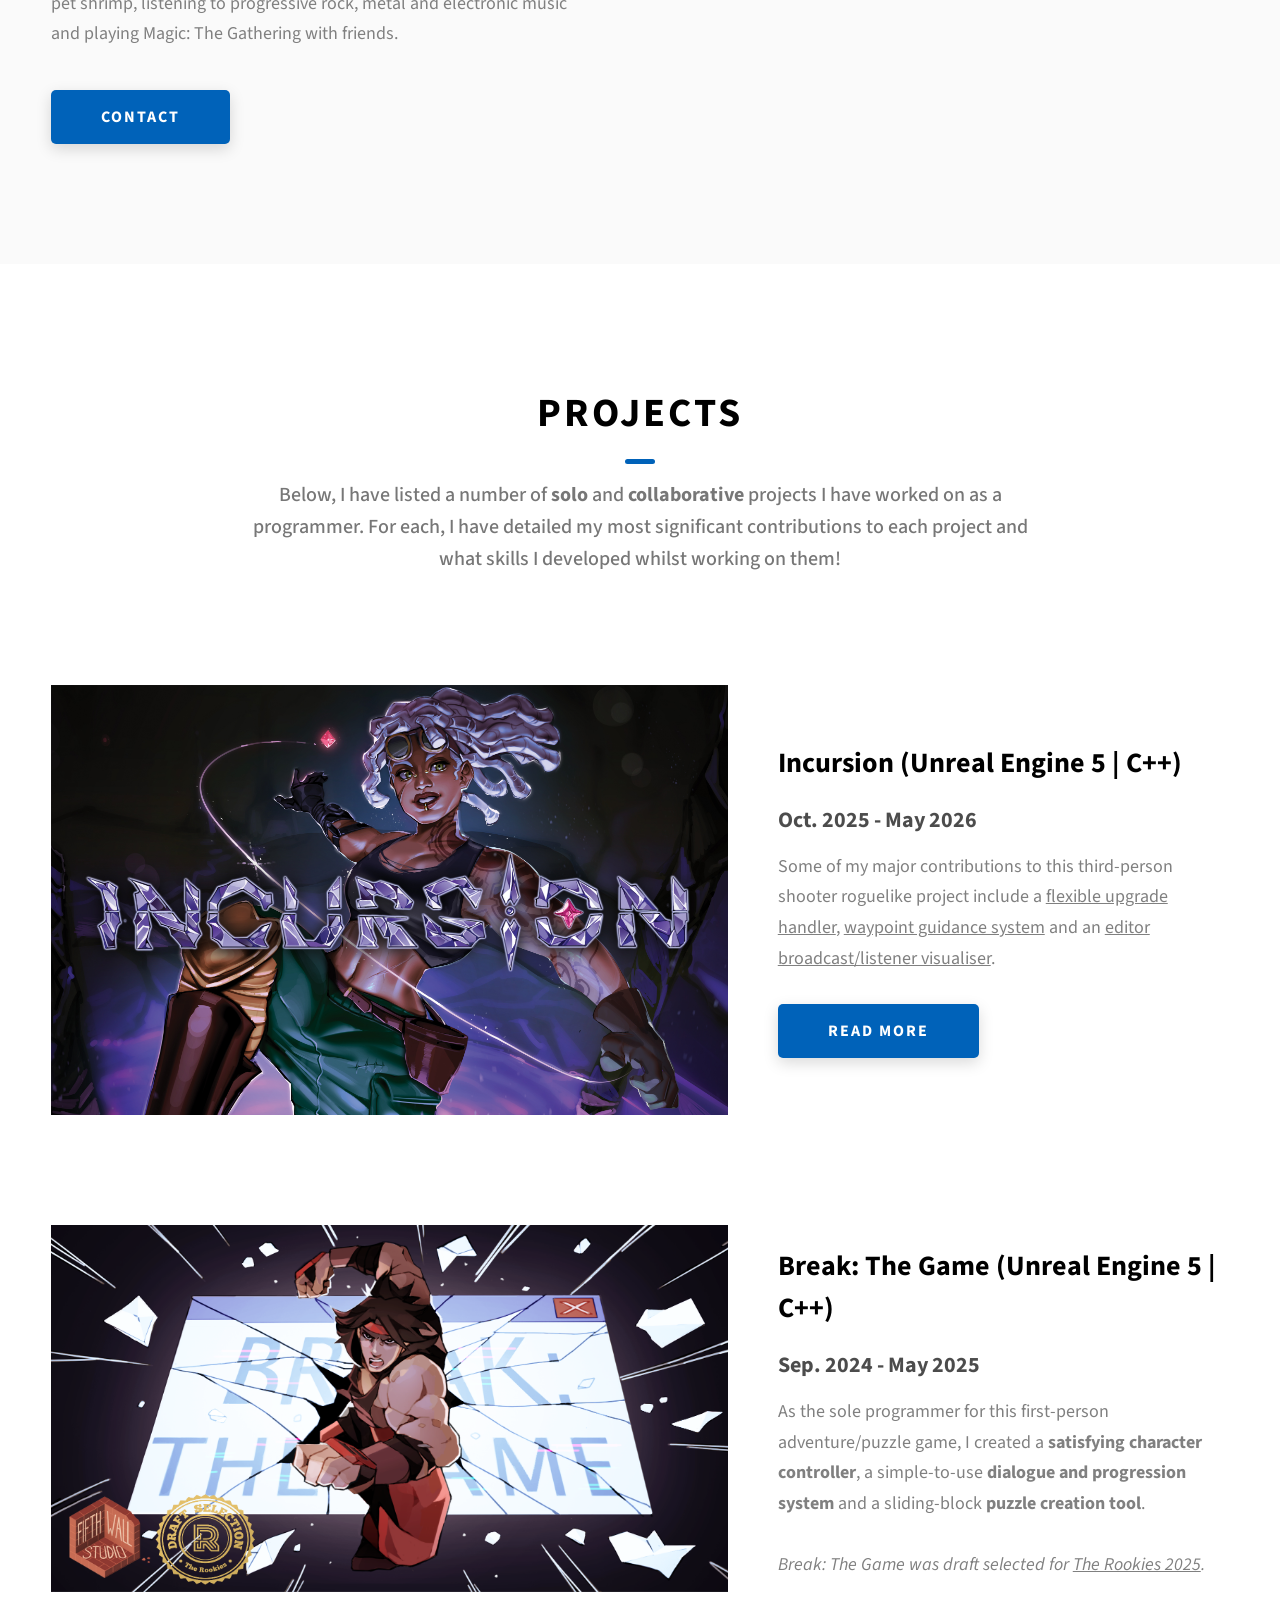
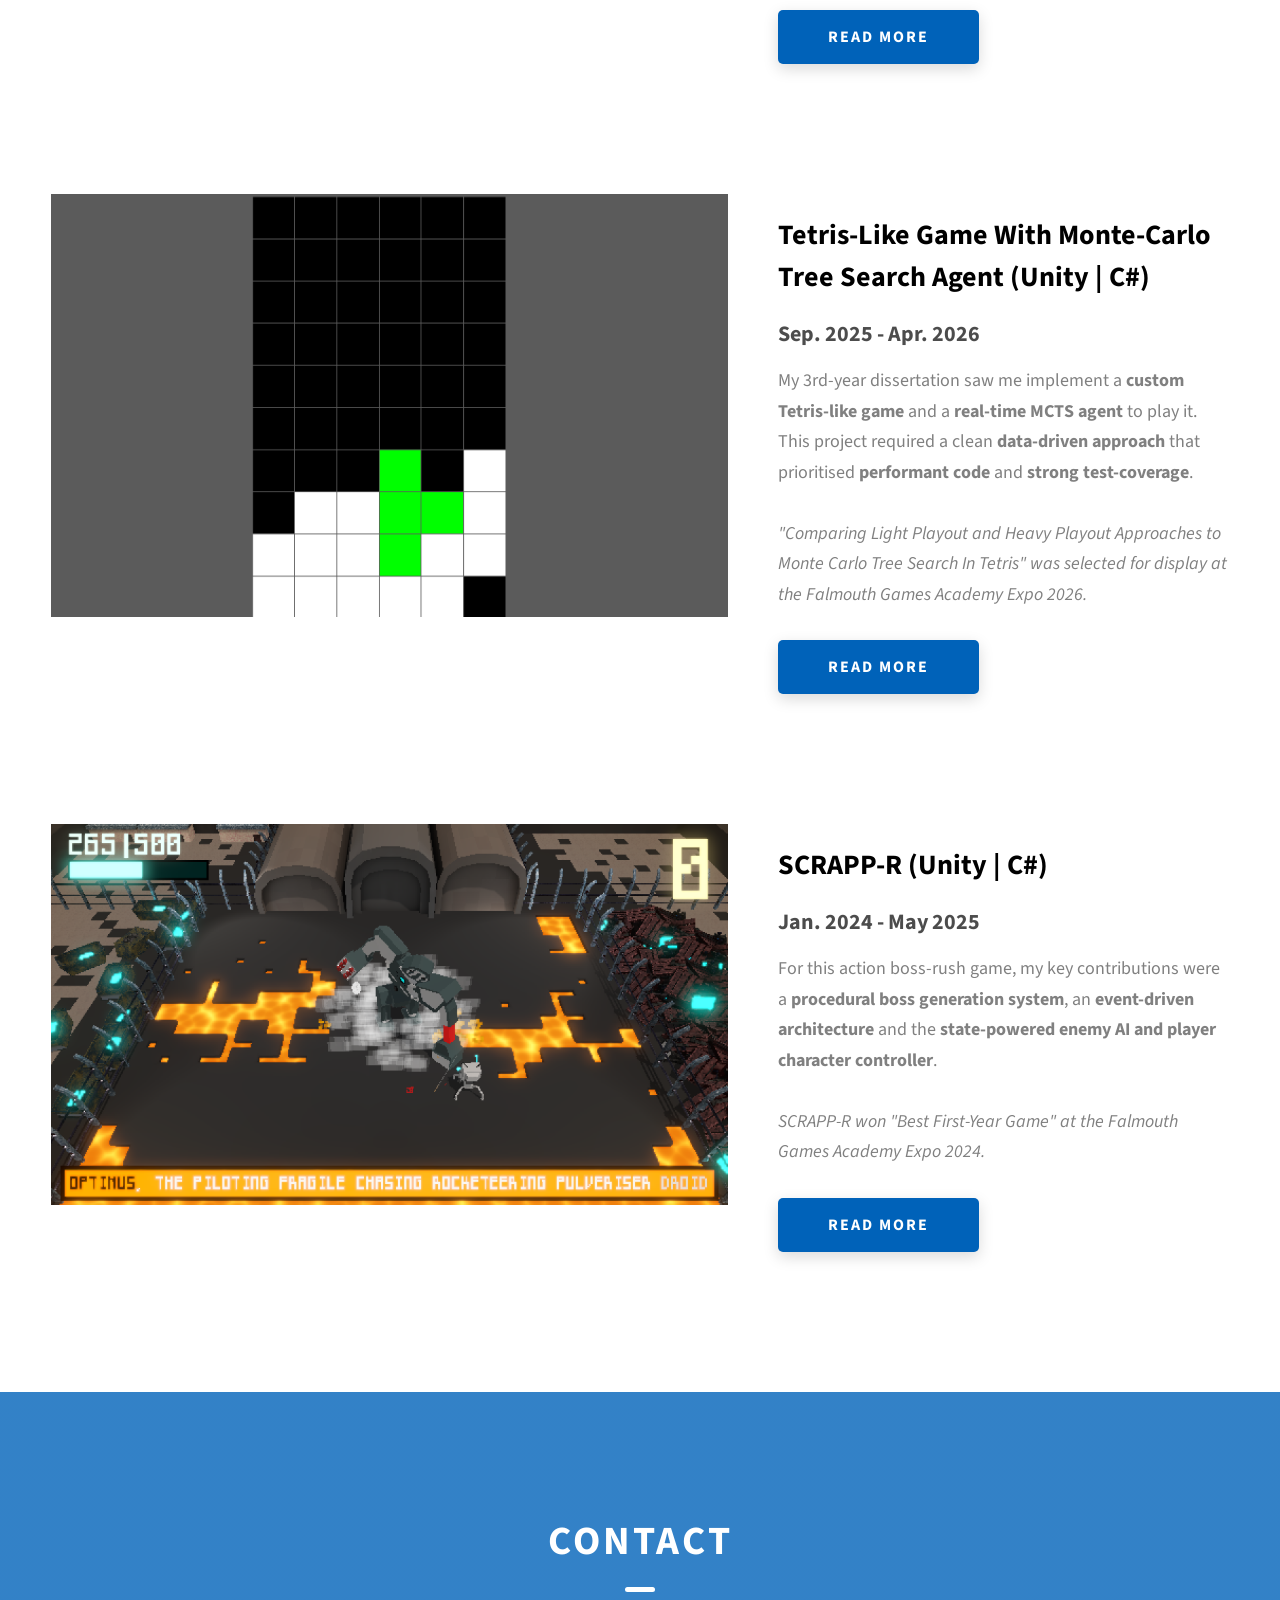
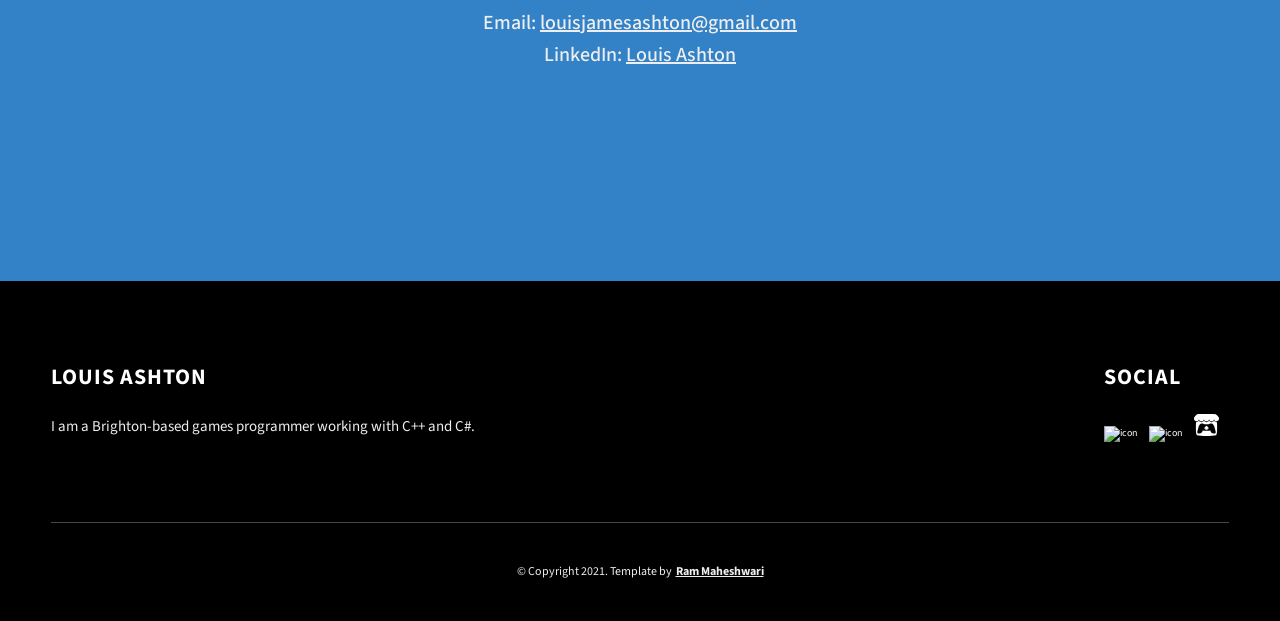
==== commit 277ab17c: "Removed bit about progression system for now" ====
--- a/index.html
+++ b/index.html
@@ -206,7 +206,8 @@
               <h3 class="projects__row-content-title">Incursion (Unreal Engine 5 | C++)</h3>
               <h4 class="projects__row-content-time">Oct. 2025 - May 2026</h4>
               <p class="projects__row-content-desc">
-                Some of my major contributions to this third-person shooter roguelike project include a <u><a href="./project-1.html#modeffects">flexible upgrade handler</a></u>, <u><a href="./project-1.html#waypoints">waypoint guidance system</a></u>, an <u><a href="./project-1.html#broadcast">editor broadcast/listener visualiser</a></u> and <u><a href="./project-1.html#progress">dynamic progression system</a></u>.
+                Some of my major contributions to this third-person shooter roguelike project include a <u><a href="./project-1.html#modeffects">flexible upgrade handler</a></u>, <u><a href="./project-1.html#waypoints">waypoint guidance system</a></u> and an <u><a href="./project-1.html#broadcast">editor broadcast/listener visualiser</a></u>.
+                 <!-- and <u><a href="./project-1.html#progress">dynamic progression system</a></u>. -->
               </p>
               <a
                 href="./project-1.html"
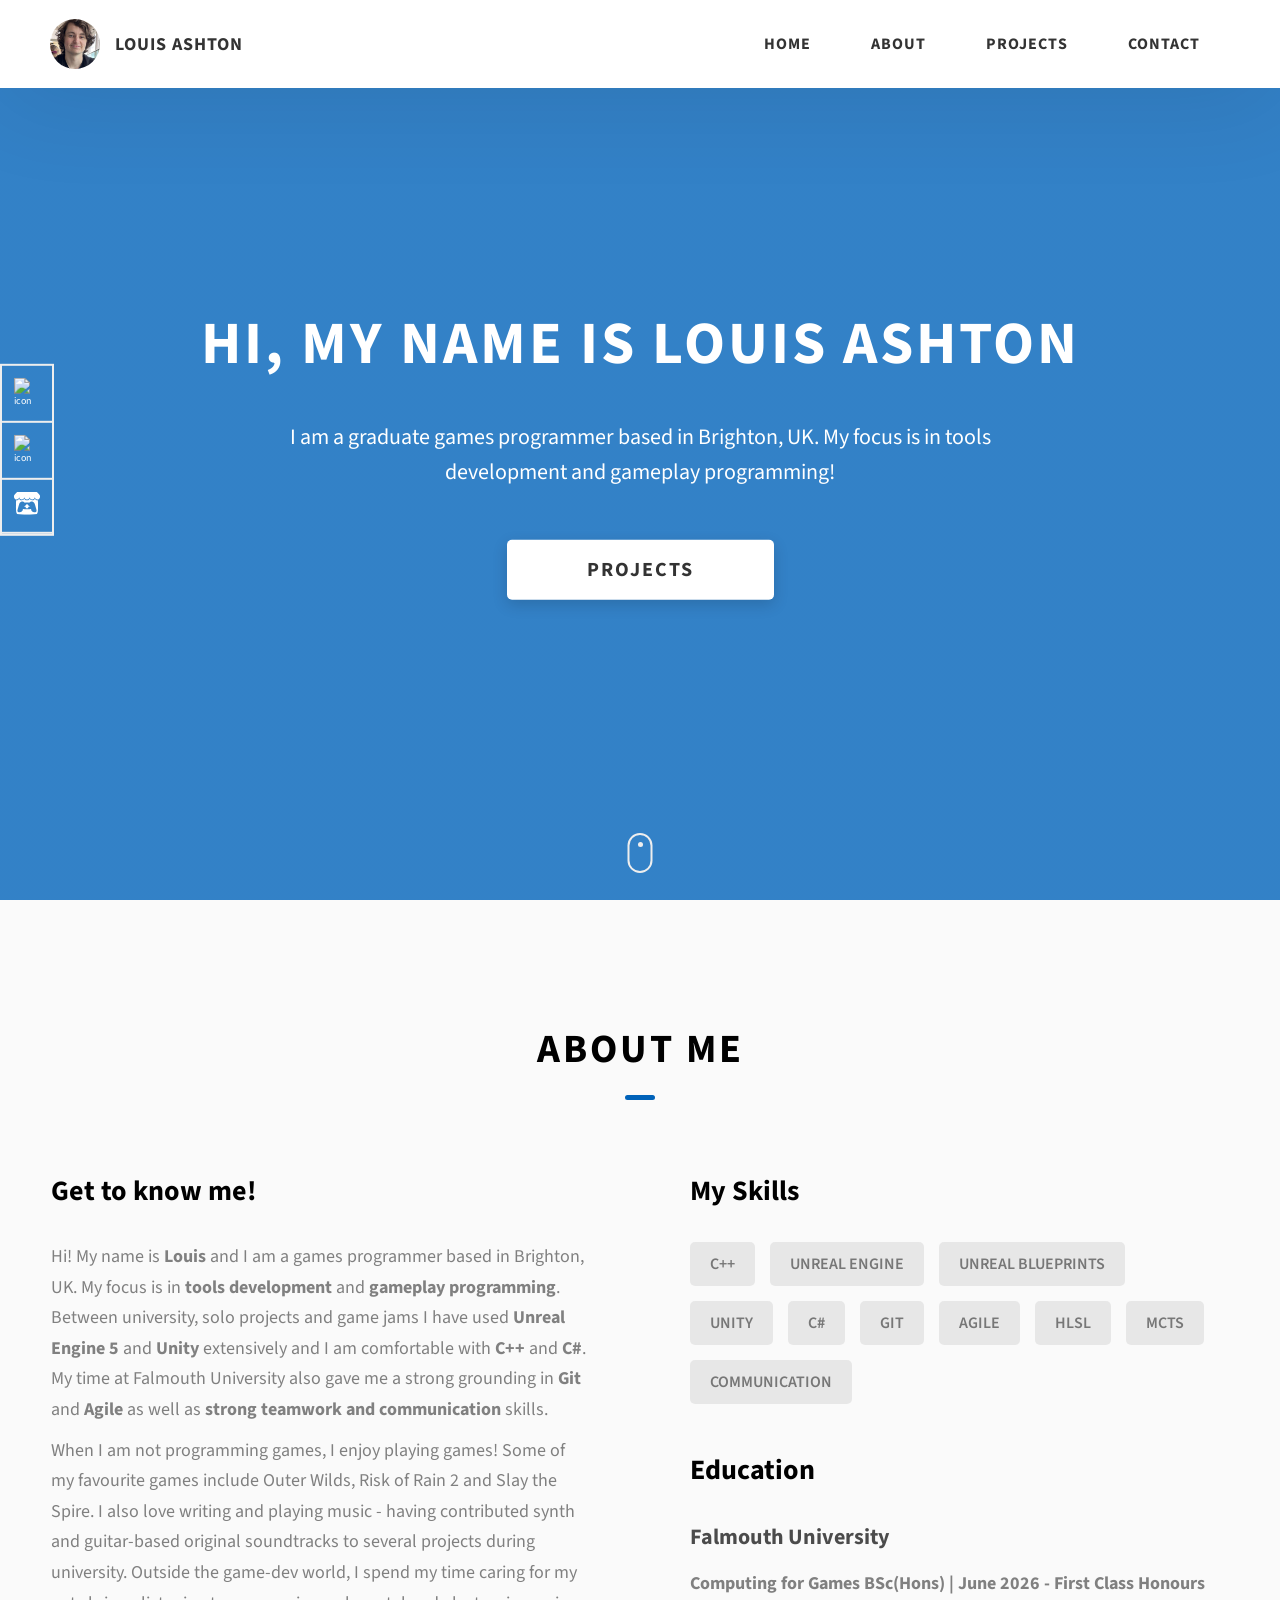
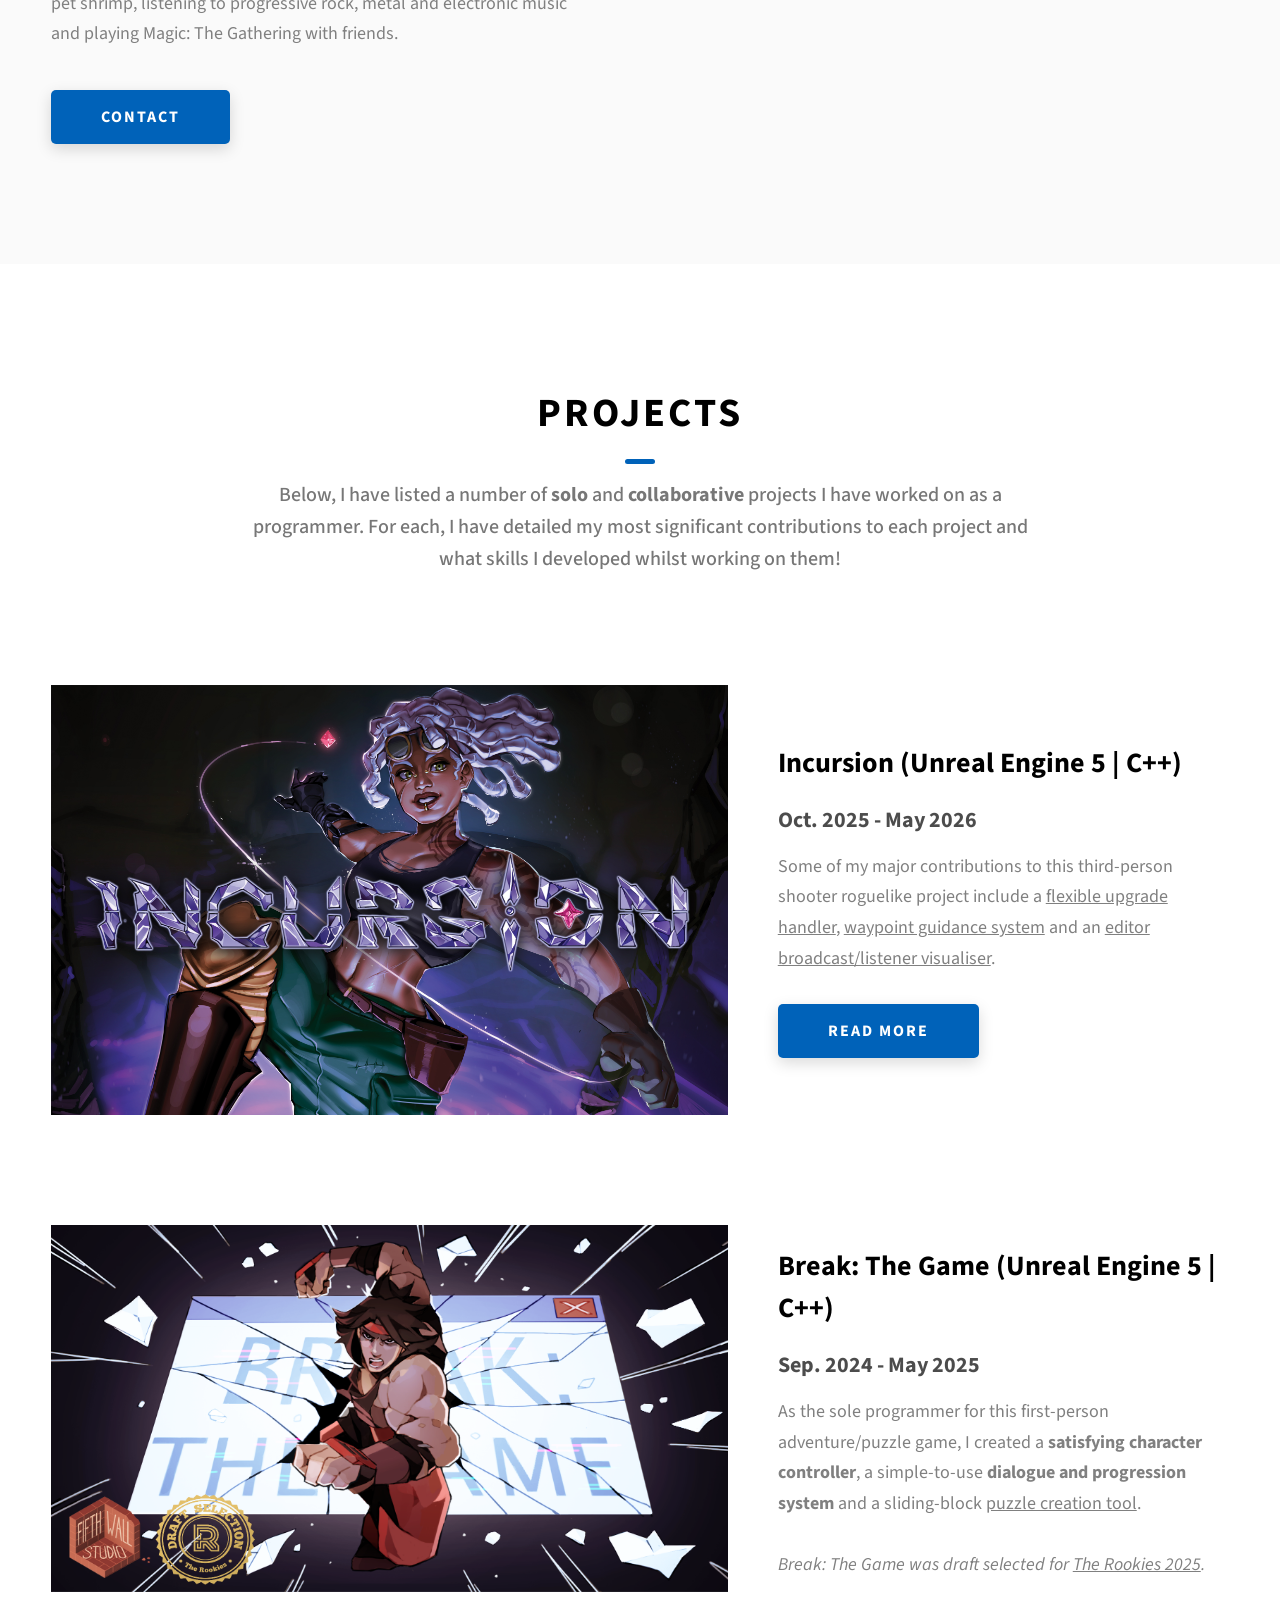
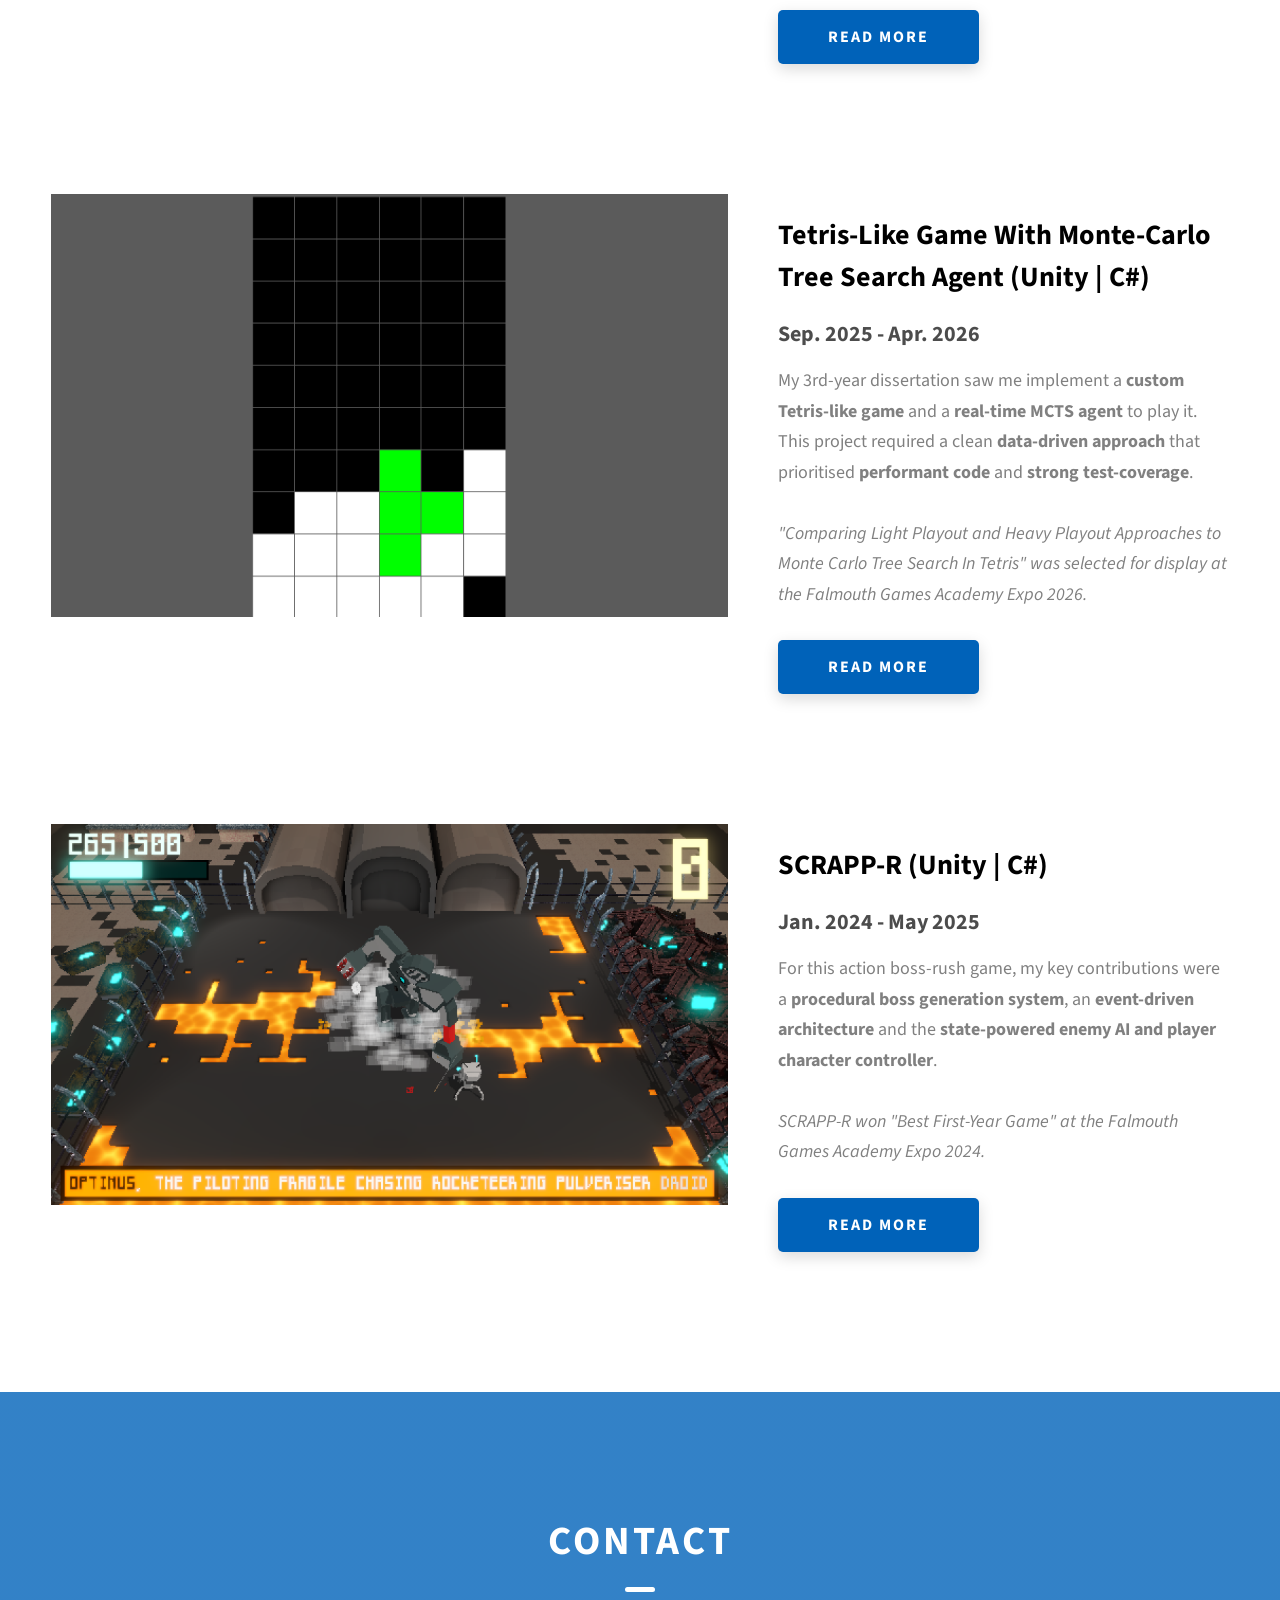
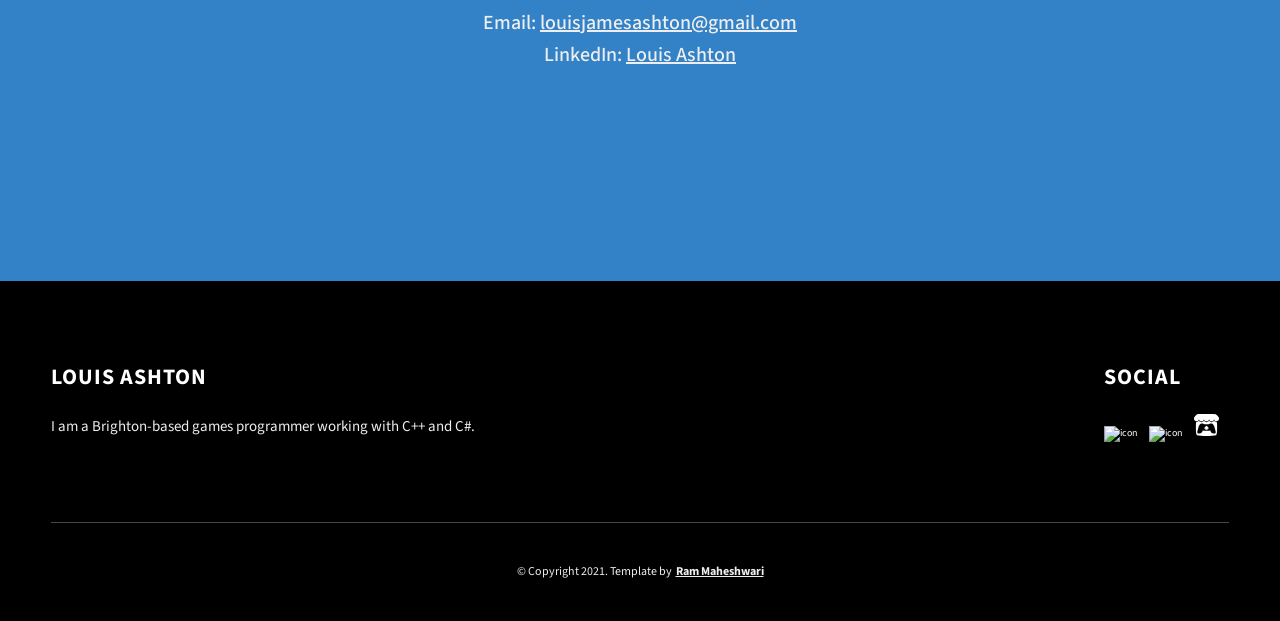
==== commit eb0657ee: "Adding in some stubs for the project pages" ====
--- a/index.html
+++ b/index.html
@@ -232,7 +232,7 @@
               <h3 class="projects__row-content-title">Break: The Game (Unreal Engine 5 | C++)</h3>
               <h4 class="projects__row-content-time">Sep. 2024 - May 2025</h4>
               <p class="projects__row-content-desc">
-                As the sole programmer for this first-person adventure/puzzle game, I created a <strong>satisfying character controller</strong>, a simple-to-use <strong>dialogue and progression system</strong> and a sliding-block <strong>puzzle creation tool</strong>.
+                As the sole programmer for this first-person adventure/puzzle game, I created a <strong>satisfying character controller</strong>, a simple-to-use <strong>dialogue and progression system</strong> and a sliding-block <u><a href="./project-1.html#puzzle">puzzle creation tool</a></u>.
               </p>
               <p class="projects__row-content-desc">
                 <i>Break: The Game was draft selected for <a href="https://www.therookies.co/entries/40293" target="_blank"><u>The Rookies 2025</u></a>.</i>
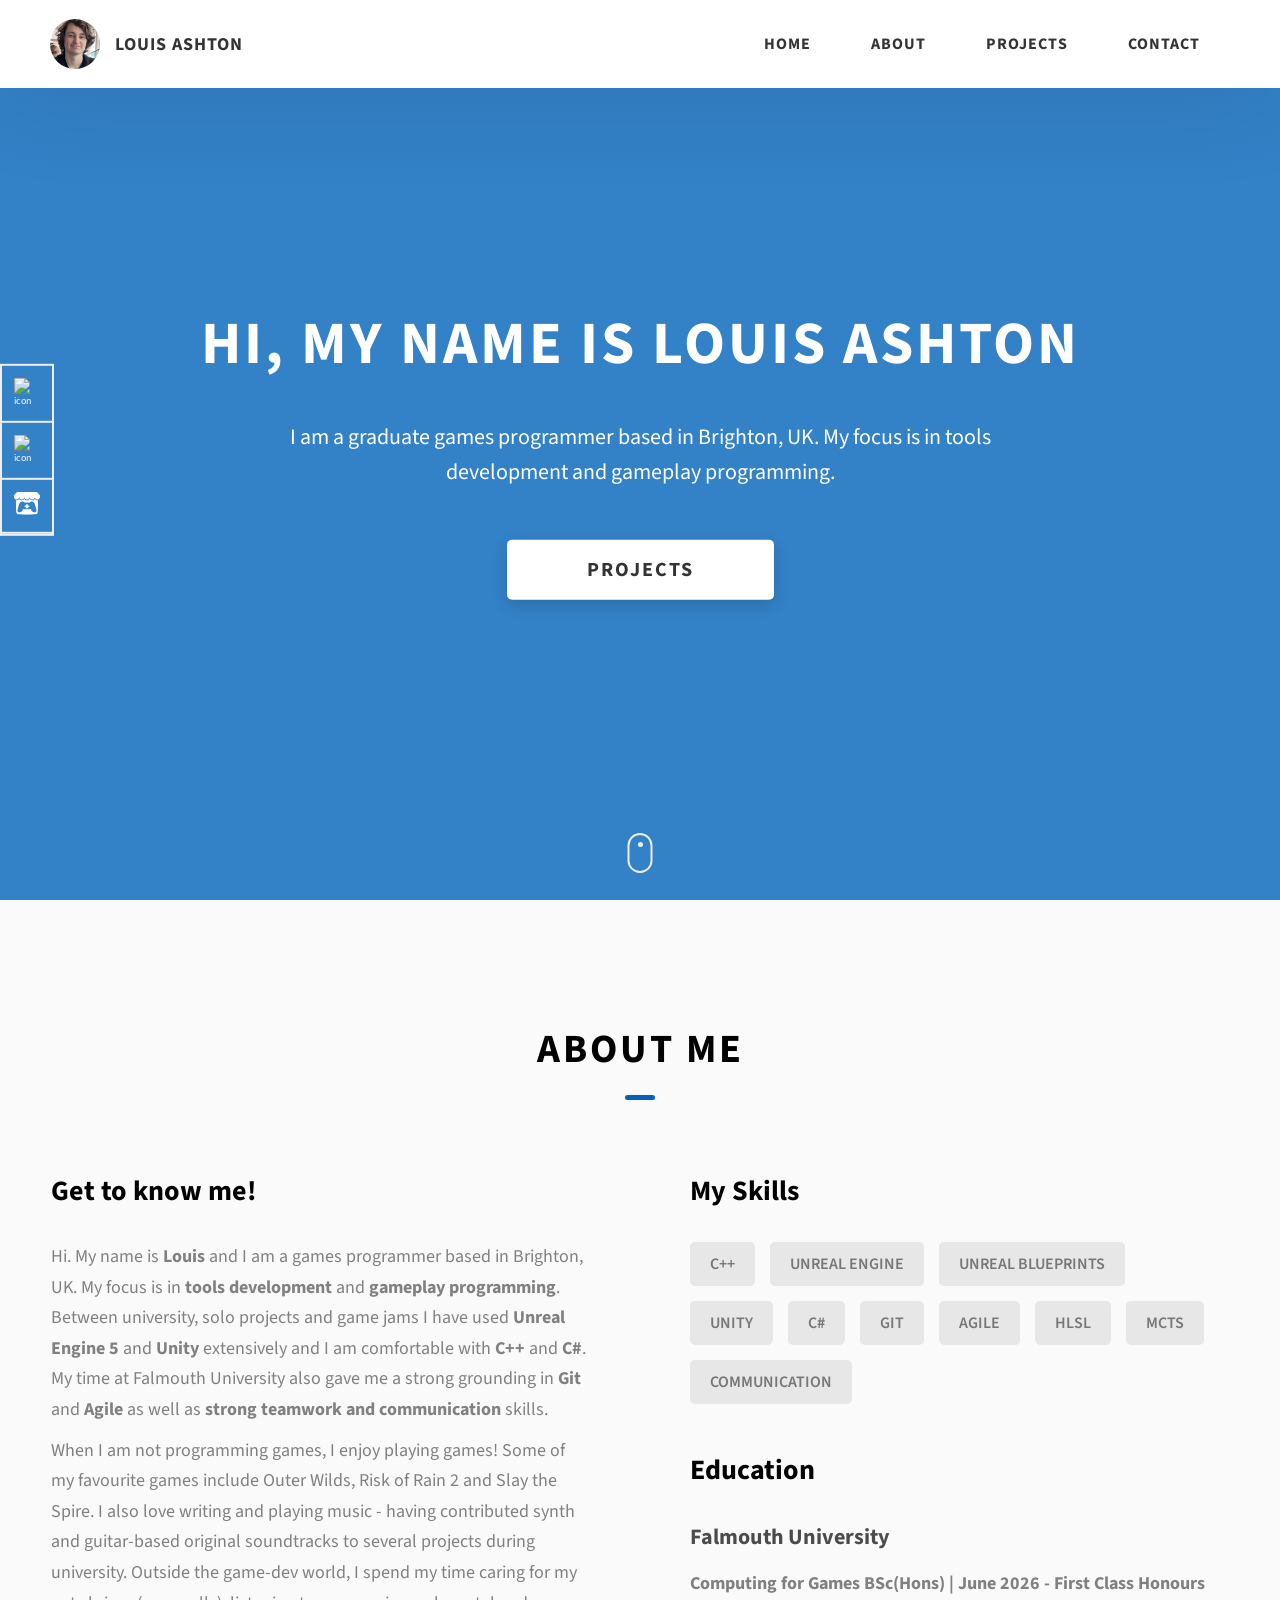
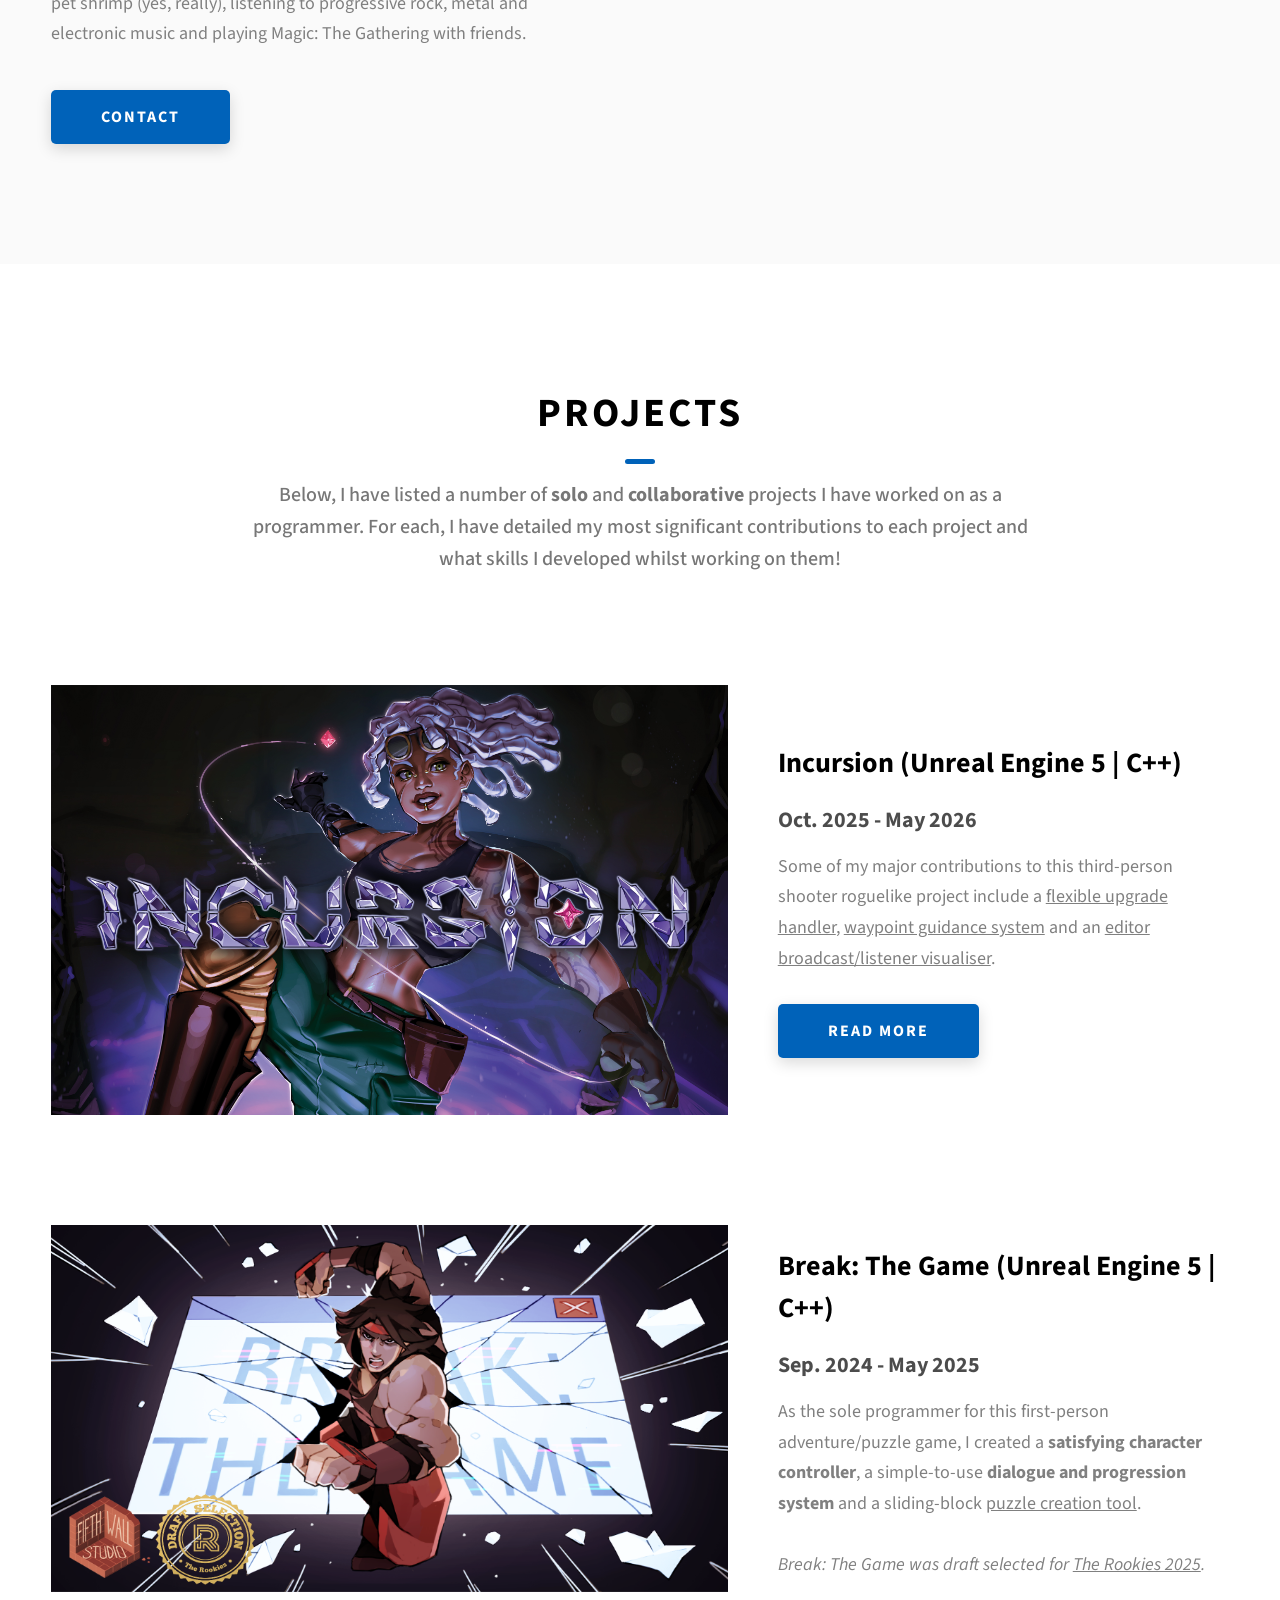
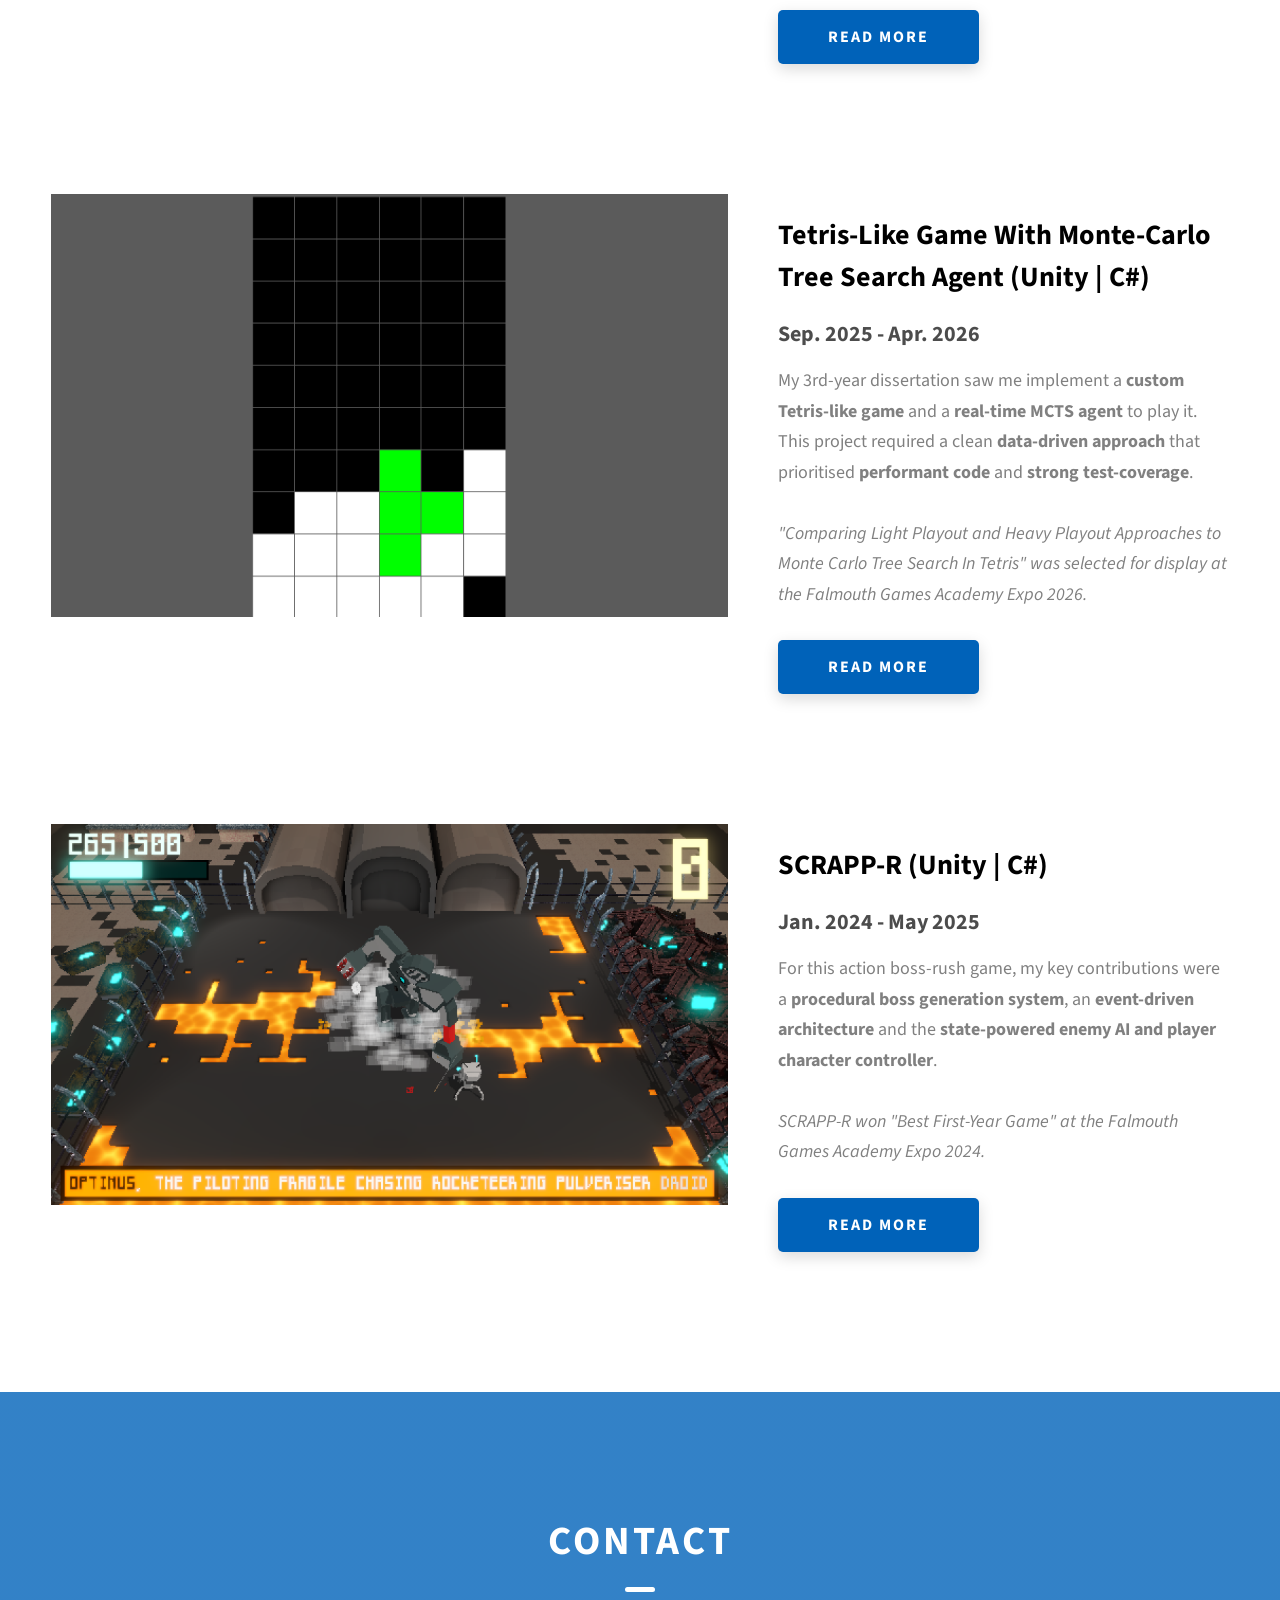
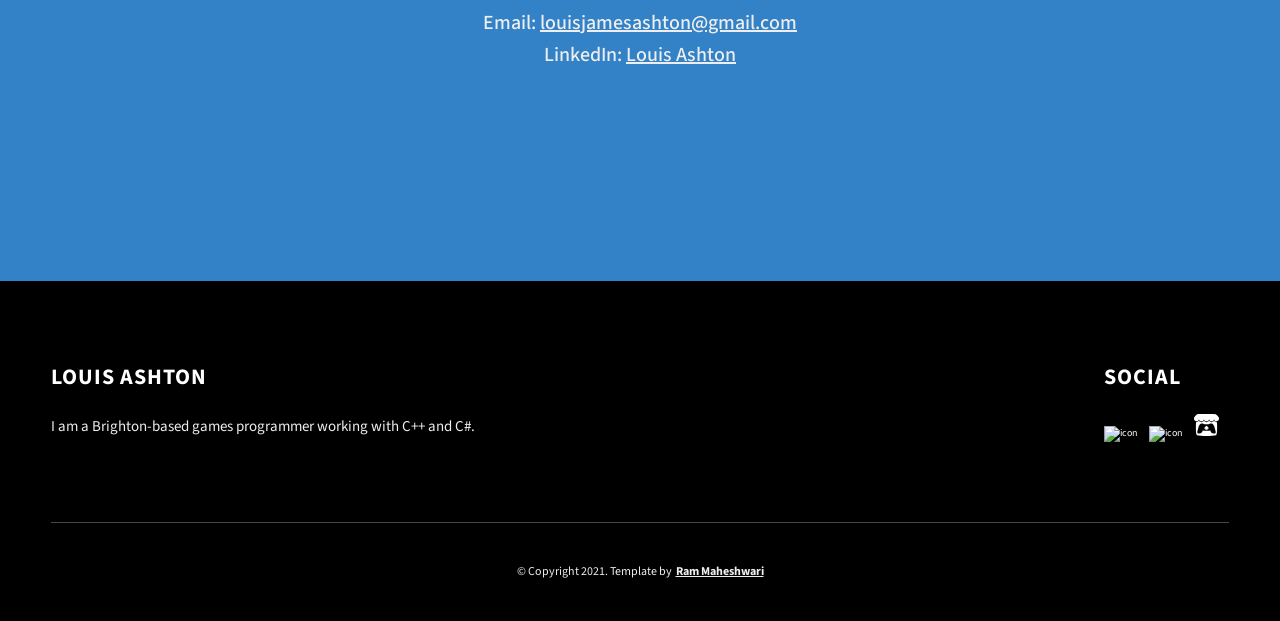
==== commit 1b0cb2e9: "Removed some !s" ====
--- a/index.html
+++ b/index.html
@@ -87,7 +87,7 @@
         <h1 class="heading-primary">Hi, My name is Louis Ashton</h1>
         <div class="home-hero__info">
           <p class="text-primary">
-            I am a graduate games programmer based in Brighton, UK. My focus is in tools development and gameplay programming!
+            I am a graduate games programmer based in Brighton, UK. My focus is in tools development and gameplay programming.
           </p>
         </div>
         <div class="home-hero__cta">
@@ -141,13 +141,13 @@
             <h3 class="about__content-title">Get to know me!</h3>
             <div class="about__content-details">
               <p class="about__content-details-para">
-                Hi! My name is <strong>Louis</strong> and I am a games programmer based in Brighton, UK. My focus is in <strong>tools development</strong> and <strong>gameplay programming</strong>. Between university, solo projects and game jams I have used <strong>Unreal Engine 5</strong> and <strong>Unity</strong> extensively 
+                Hi. My name is <strong>Louis</strong> and I am a games programmer based in Brighton, UK. My focus is in <strong>tools development</strong> and <strong>gameplay programming</strong>. Between university, solo projects and game jams I have used <strong>Unreal Engine 5</strong> and <strong>Unity</strong> extensively 
                 and I am comfortable with <strong>C++</strong> and <strong>C#</strong>. My time at Falmouth University also gave me a strong grounding in <strong>Git</strong> and <strong>Agile</strong> as well as <strong>strong teamwork and communication</strong> skills.
               </p>
               <p class="about__content-details-para">
                 When I am not programming games, I enjoy playing games! Some of my favourite games include Outer Wilds, Risk of Rain 2 and Slay the Spire. 
                 I also love writing and playing music - having contributed synth and guitar-based original soundtracks to several projects during university. 
-                Outside the game-dev world, I spend my time caring for my pet shrimp, listening to progressive rock, metal and electronic music and playing Magic: The Gathering with friends.
+                Outside the game-dev world, I spend my time caring for my pet shrimp (yes, really), listening to progressive rock, metal and electronic music and playing Magic: The Gathering with friends.
               </p>
             </div>
             <a href="./index.html#contact" class="btn btn--med btn--theme dynamicBgClr"
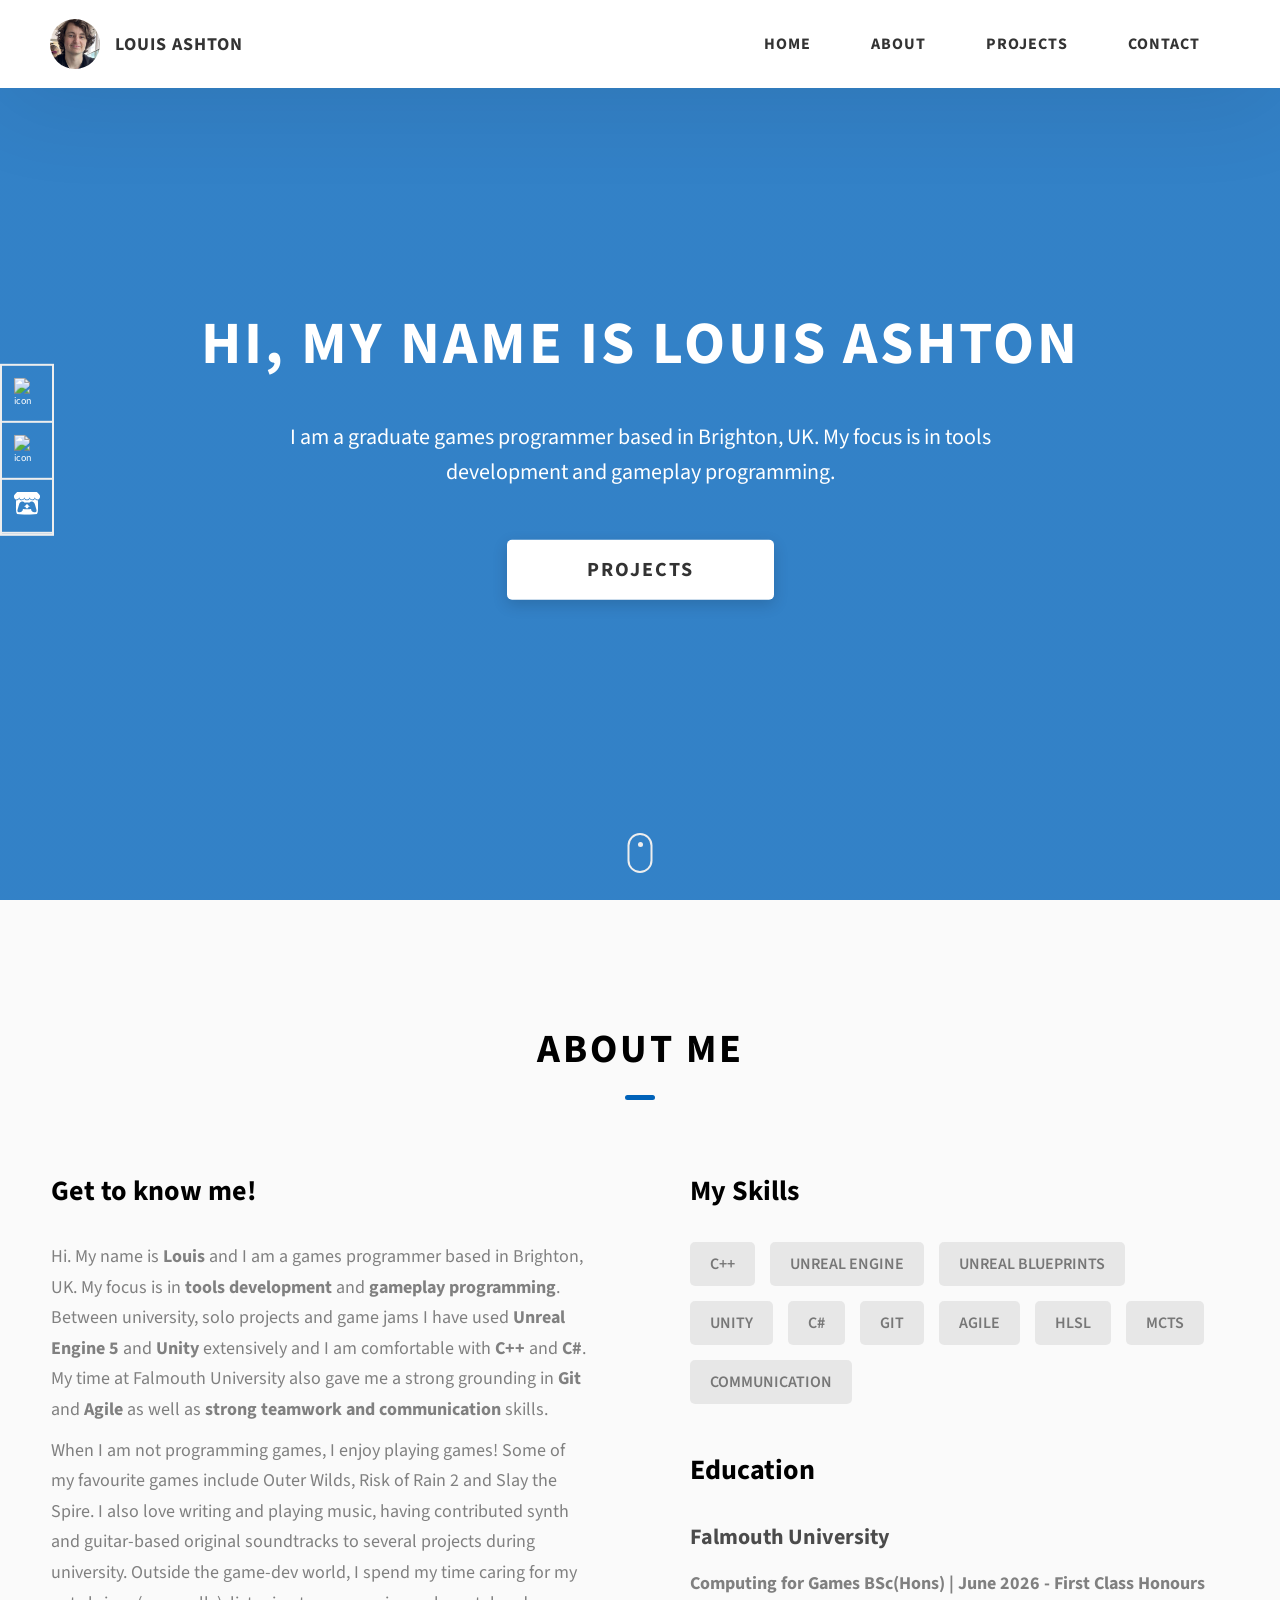
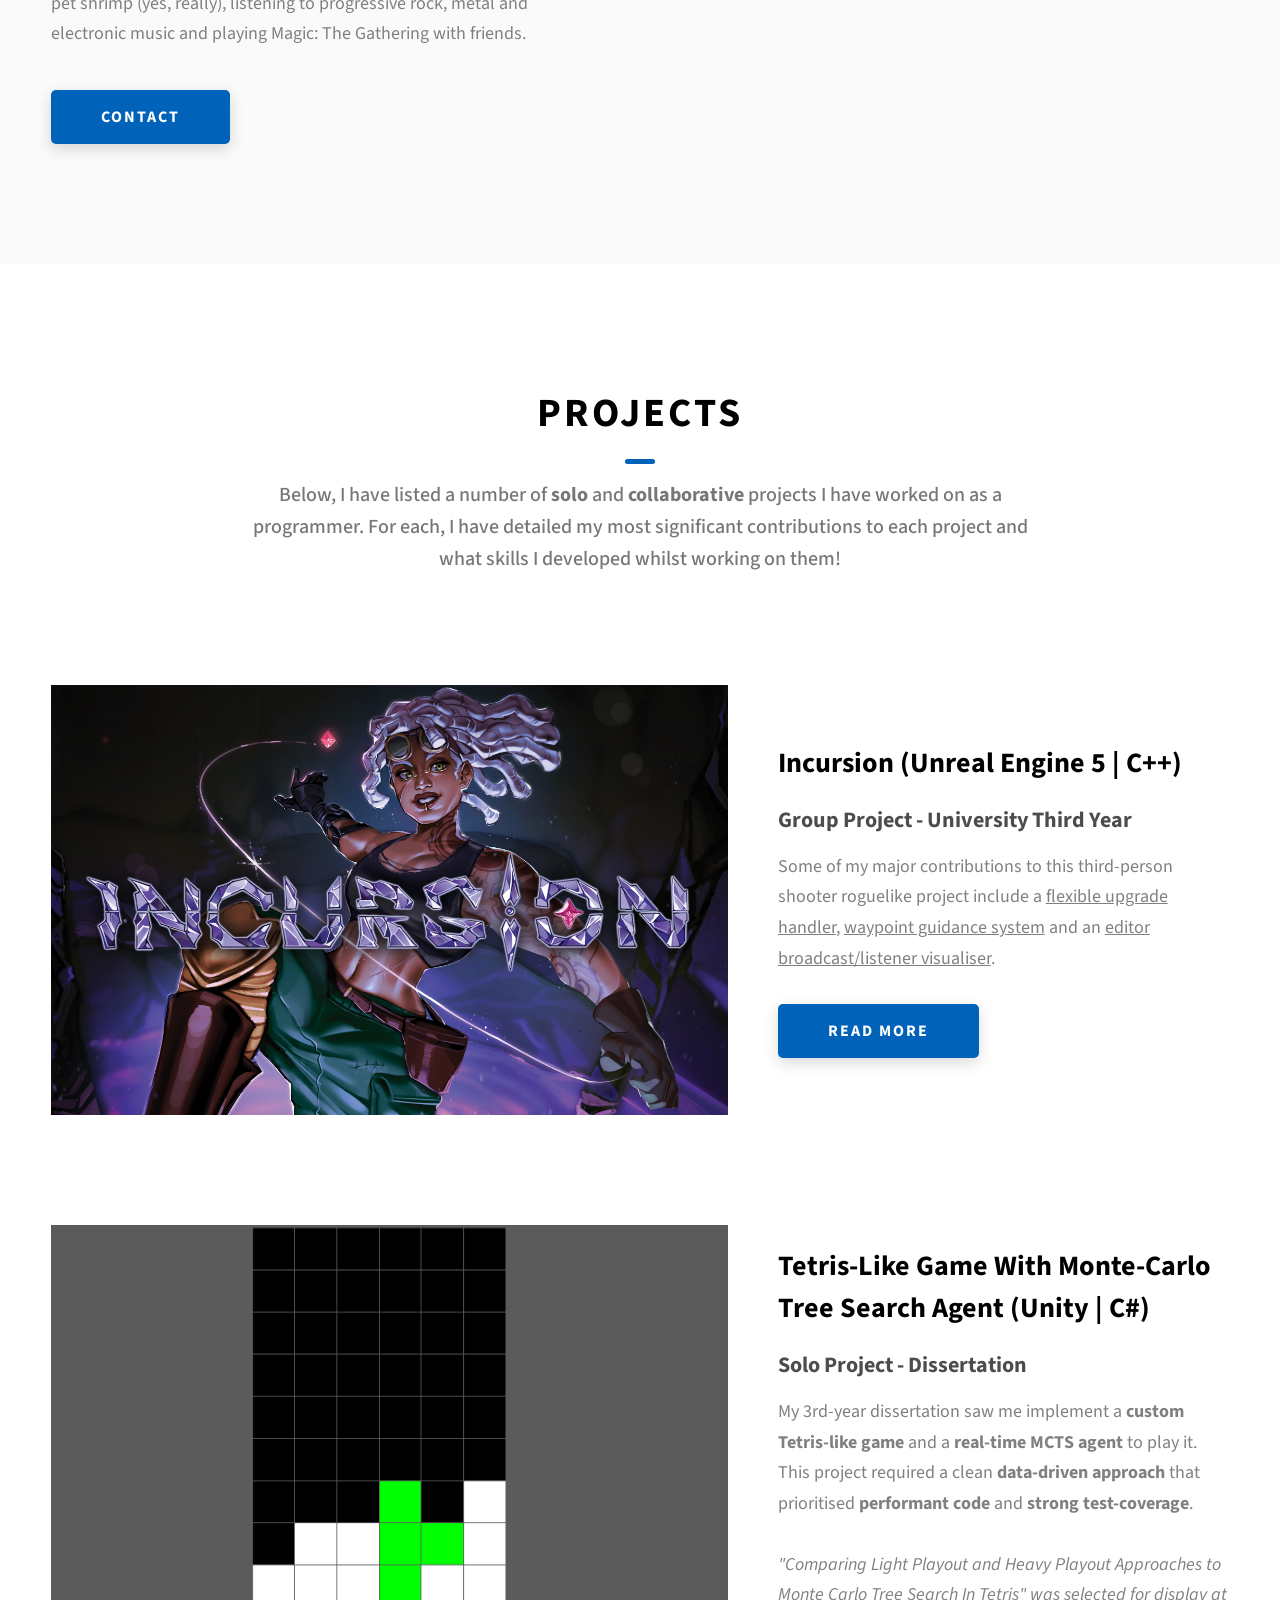
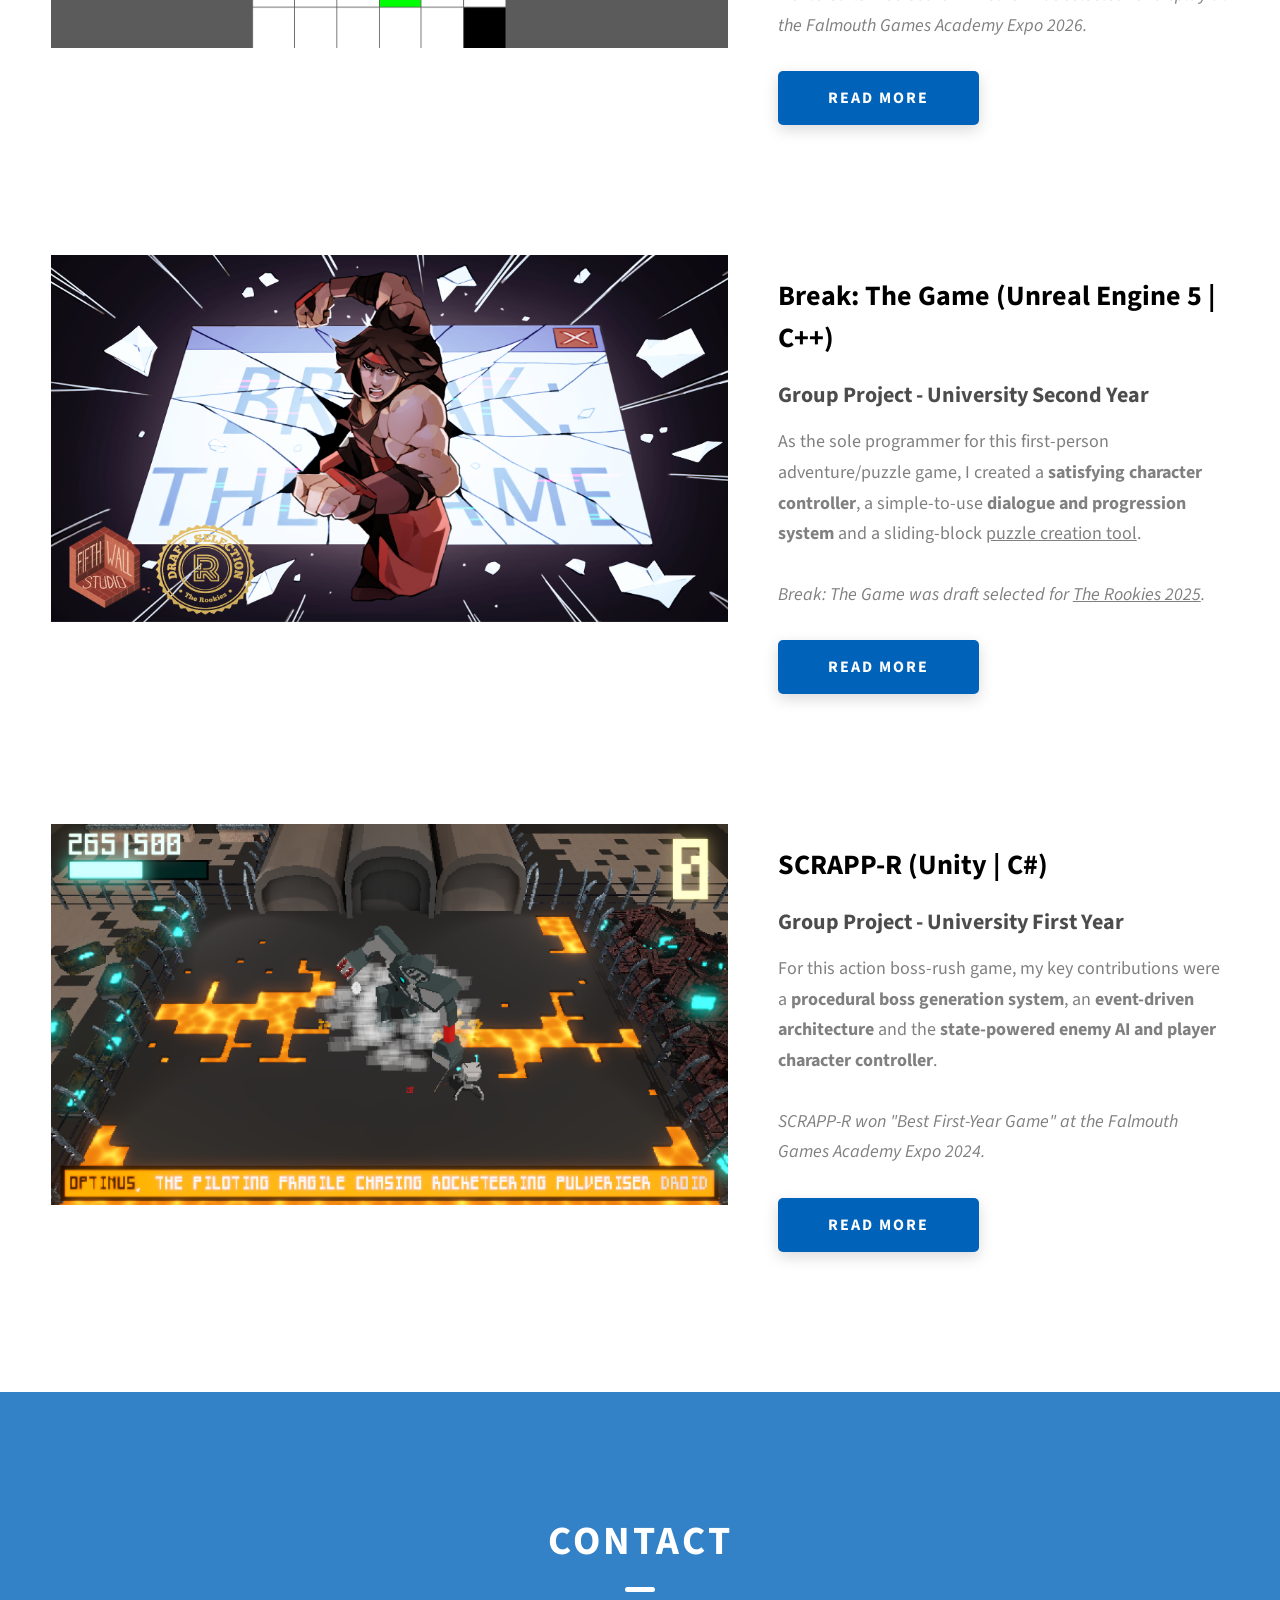
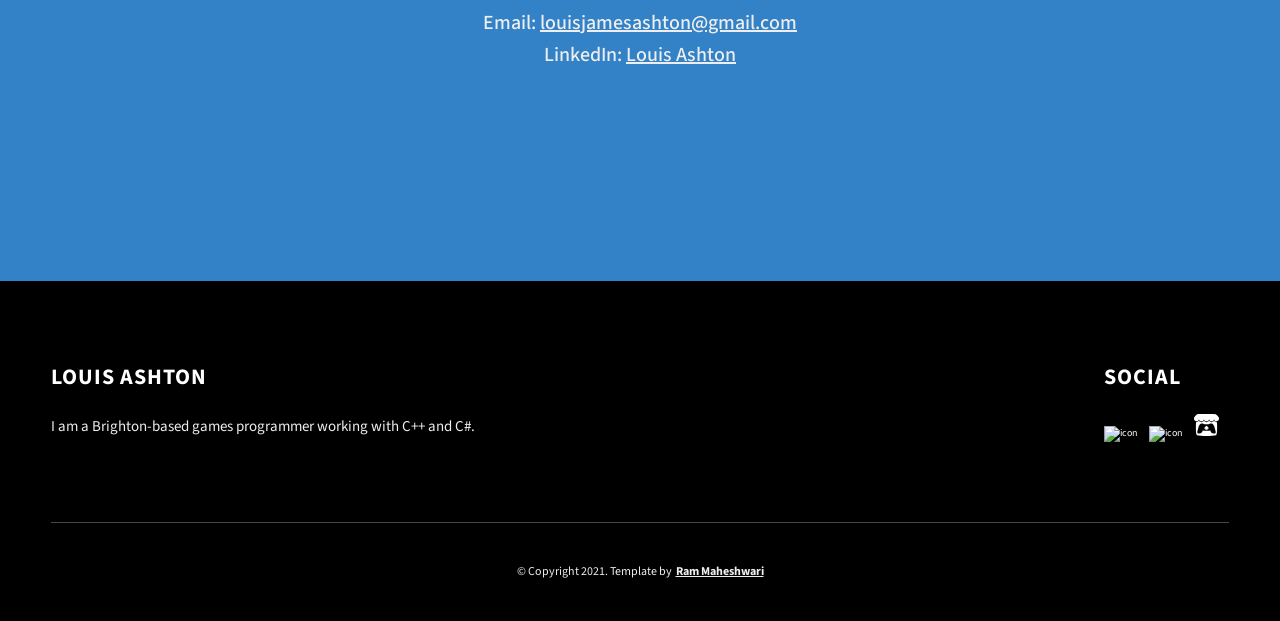
==== commit 479d5019: "Clarified which project was solo/group" ====
--- a/index.html
+++ b/index.html
@@ -146,7 +146,7 @@
               </p>
               <p class="about__content-details-para">
                 When I am not programming games, I enjoy playing games! Some of my favourite games include Outer Wilds, Risk of Rain 2 and Slay the Spire. 
-                I also love writing and playing music - having contributed synth and guitar-based original soundtracks to several projects during university. 
+                I also love writing and playing music, having contributed synth and guitar-based original soundtracks to several projects during university. 
                 Outside the game-dev world, I spend my time caring for my pet shrimp (yes, really), listening to progressive rock, metal and electronic music and playing Magic: The Gathering with friends.
               </p>
             </div>
@@ -204,7 +204,8 @@
             </div>
             <div class="projects__row-content">
               <h3 class="projects__row-content-title">Incursion (Unreal Engine 5 | C++)</h3>
-              <h4 class="projects__row-content-time">Oct. 2025 - May 2026</h4>
+              <h4 class="projects__row-content-time">Group Project - University Third Year</h4>
+              <!-- <h4 class="projects__row-content-time">Oct. 2025 - May 2026</h4> -->
               <p class="projects__row-content-desc">
                 Some of my major contributions to this third-person shooter roguelike project include a <u><a href="./project-1.html#modeffects">flexible upgrade handler</a></u>, <u><a href="./project-1.html#waypoints">waypoint guidance system</a></u> and an <u><a href="./project-1.html#broadcast">editor broadcast/listener visualiser</a></u>.
                  <!-- and <u><a href="./project-1.html#progress">dynamic progression system</a></u>. -->
@@ -219,6 +220,35 @@
           </div>
           <div class="projects__row">
             <div class="projects__row-img-cont">
+              <a href="./project-3.html" target="_self">  
+                <img
+                  src="./assets/png/tetrislike-action.png"
+                  alt="Software Screenshot"
+                  class="projects__row-img"
+                  loading="lazy"
+                />
+              </a>
+            </div>
+            <div class="projects__row-content">
+              <h3 class="projects__row-content-title">Tetris-Like Game With Monte-Carlo Tree Search Agent (Unity | C#)</h3>
+              <!-- <h4 class="projects__row-content-time">Sep. 2025 - Apr. 2026</h4> -->
+               <h4 class="projects__row-content-time">Solo Project - Dissertation</h4>
+              <p class="projects__row-content-desc">
+                My 3rd-year dissertation saw me implement a <strong>custom Tetris-like game</strong> and a <strong>real-time MCTS agent</strong> to play it. This project required a clean <strong>data-driven approach</strong> that prioritised <strong>performant code</strong> and <strong>strong test-coverage</strong>.
+              </p>
+              <p class="projects__row-content-desc">
+                <i>"Comparing Light Playout and Heavy Playout Approaches to Monte Carlo Tree Search In Tetris" was selected for display at the Falmouth Games Academy Expo 2026.</i>
+              </p>
+              <a
+                href="./project-3.html"
+                class="btn btn--med btn--theme dynamicBgClr"
+                target="_self"
+                >Read More</a
+              >
+            </div>
+          </div>
+          <div class="projects__row">
+            <div class="projects__row-img-cont">
               <a href="./project-2.html" target="_self">  
                 <img
                   src="./assets/png/btg-splash.png"
@@ -230,7 +260,8 @@
             </div>
             <div class="projects__row-content">
               <h3 class="projects__row-content-title">Break: The Game (Unreal Engine 5 | C++)</h3>
-              <h4 class="projects__row-content-time">Sep. 2024 - May 2025</h4>
+              <!-- <h4 class="projects__row-content-time">Sep. 2024 - May 2025</h4> -->
+              <h4 class="projects__row-content-time">Group Project - University Second Year</h4>
               <p class="projects__row-content-desc">
                 As the sole programmer for this first-person adventure/puzzle game, I created a <strong>satisfying character controller</strong>, a simple-to-use <strong>dialogue and progression system</strong> and a sliding-block <u><a href="./project-1.html#puzzle">puzzle creation tool</a></u>.
               </p>
@@ -247,34 +278,6 @@
           </div>
           <div class="projects__row">
             <div class="projects__row-img-cont">
-              <a href="./project-3.html" target="_self">  
-                <img
-                  src="./assets/png/tetrislike-action.png"
-                  alt="Software Screenshot"
-                  class="projects__row-img"
-                  loading="lazy"
-                />
-              </a>
-            </div>
-            <div class="projects__row-content">
-              <h3 class="projects__row-content-title">Tetris-Like Game With Monte-Carlo Tree Search Agent (Unity | C#)</h3>
-              <h4 class="projects__row-content-time">Sep. 2025 - Apr. 2026</h4>
-              <p class="projects__row-content-desc">
-                My 3rd-year dissertation saw me implement a <strong>custom Tetris-like game</strong> and a <strong>real-time MCTS agent</strong> to play it. This project required a clean <strong>data-driven approach</strong> that prioritised <strong>performant code</strong> and <strong>strong test-coverage</strong>.
-              </p>
-              <p class="projects__row-content-desc">
-                <i>"Comparing Light Playout and Heavy Playout Approaches to Monte Carlo Tree Search In Tetris" was selected for display at the Falmouth Games Academy Expo 2026.</i>
-              </p>
-              <a
-                href="./project-3.html"
-                class="btn btn--med btn--theme dynamicBgClr"
-                target="_self"
-                >Read More</a
-              >
-            </div>
-          </div>
-          <div class="projects__row">
-            <div class="projects__row-img-cont">
               <a href="./project-4.html" target="_self">  
                 <img
                   src="./assets/png/scrappr-gameplay.png"
@@ -286,7 +289,8 @@
             </div>
             <div class="projects__row-content">
               <h3 class="projects__row-content-title">SCRAPP-R (Unity | C#)</h3>
-              <h4 class="projects__row-content-time">Jan. 2024 - May 2025</h4>
+              <!-- <h4 class="projects__row-content-time">Jan. 2024 - May 2025</h4> -->
+               <h4 class="projects__row-content-time">Group Project - University First Year</h4>
               <p class="projects__row-content-desc">
                 For this action boss-rush game, my key contributions were a <strong>procedural boss generation system</strong>, an <strong>event-driven architecture</strong> and the <strong>state-powered enemy AI and player character controller</strong>.
               </p>
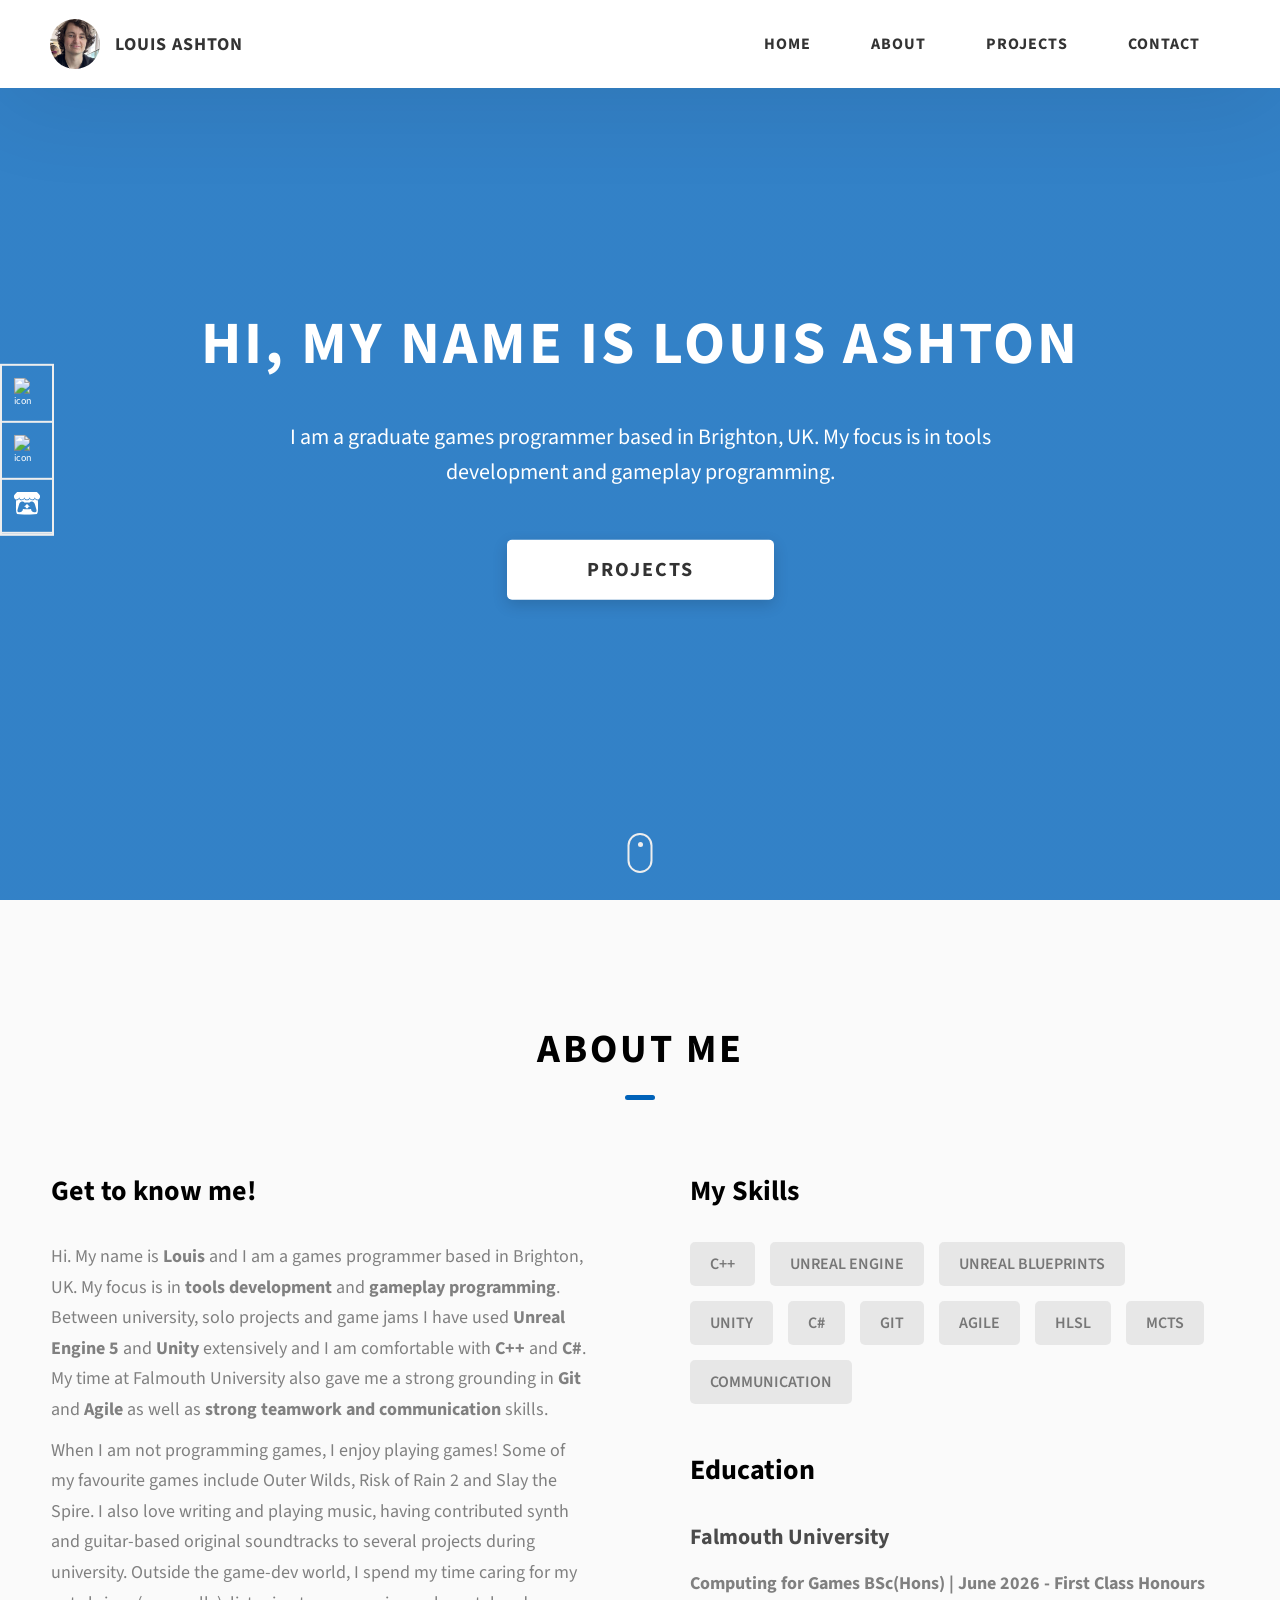
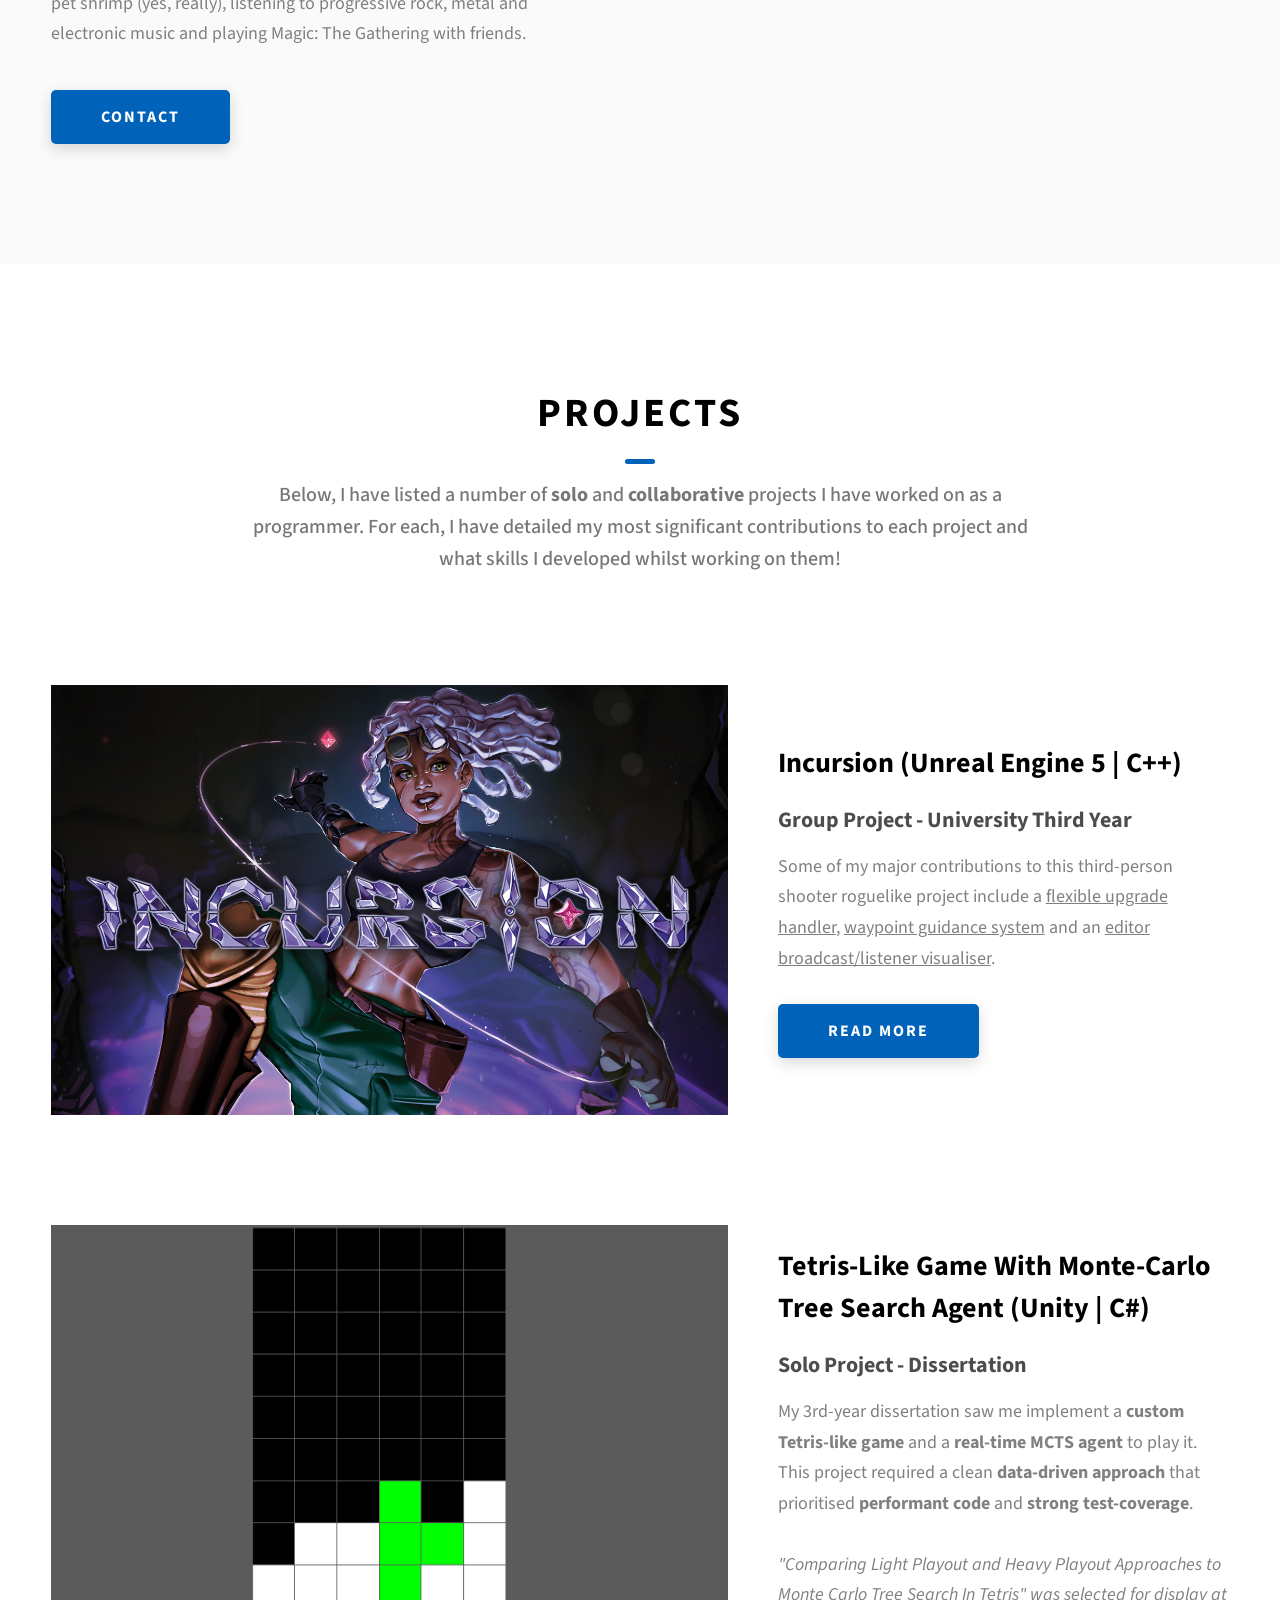
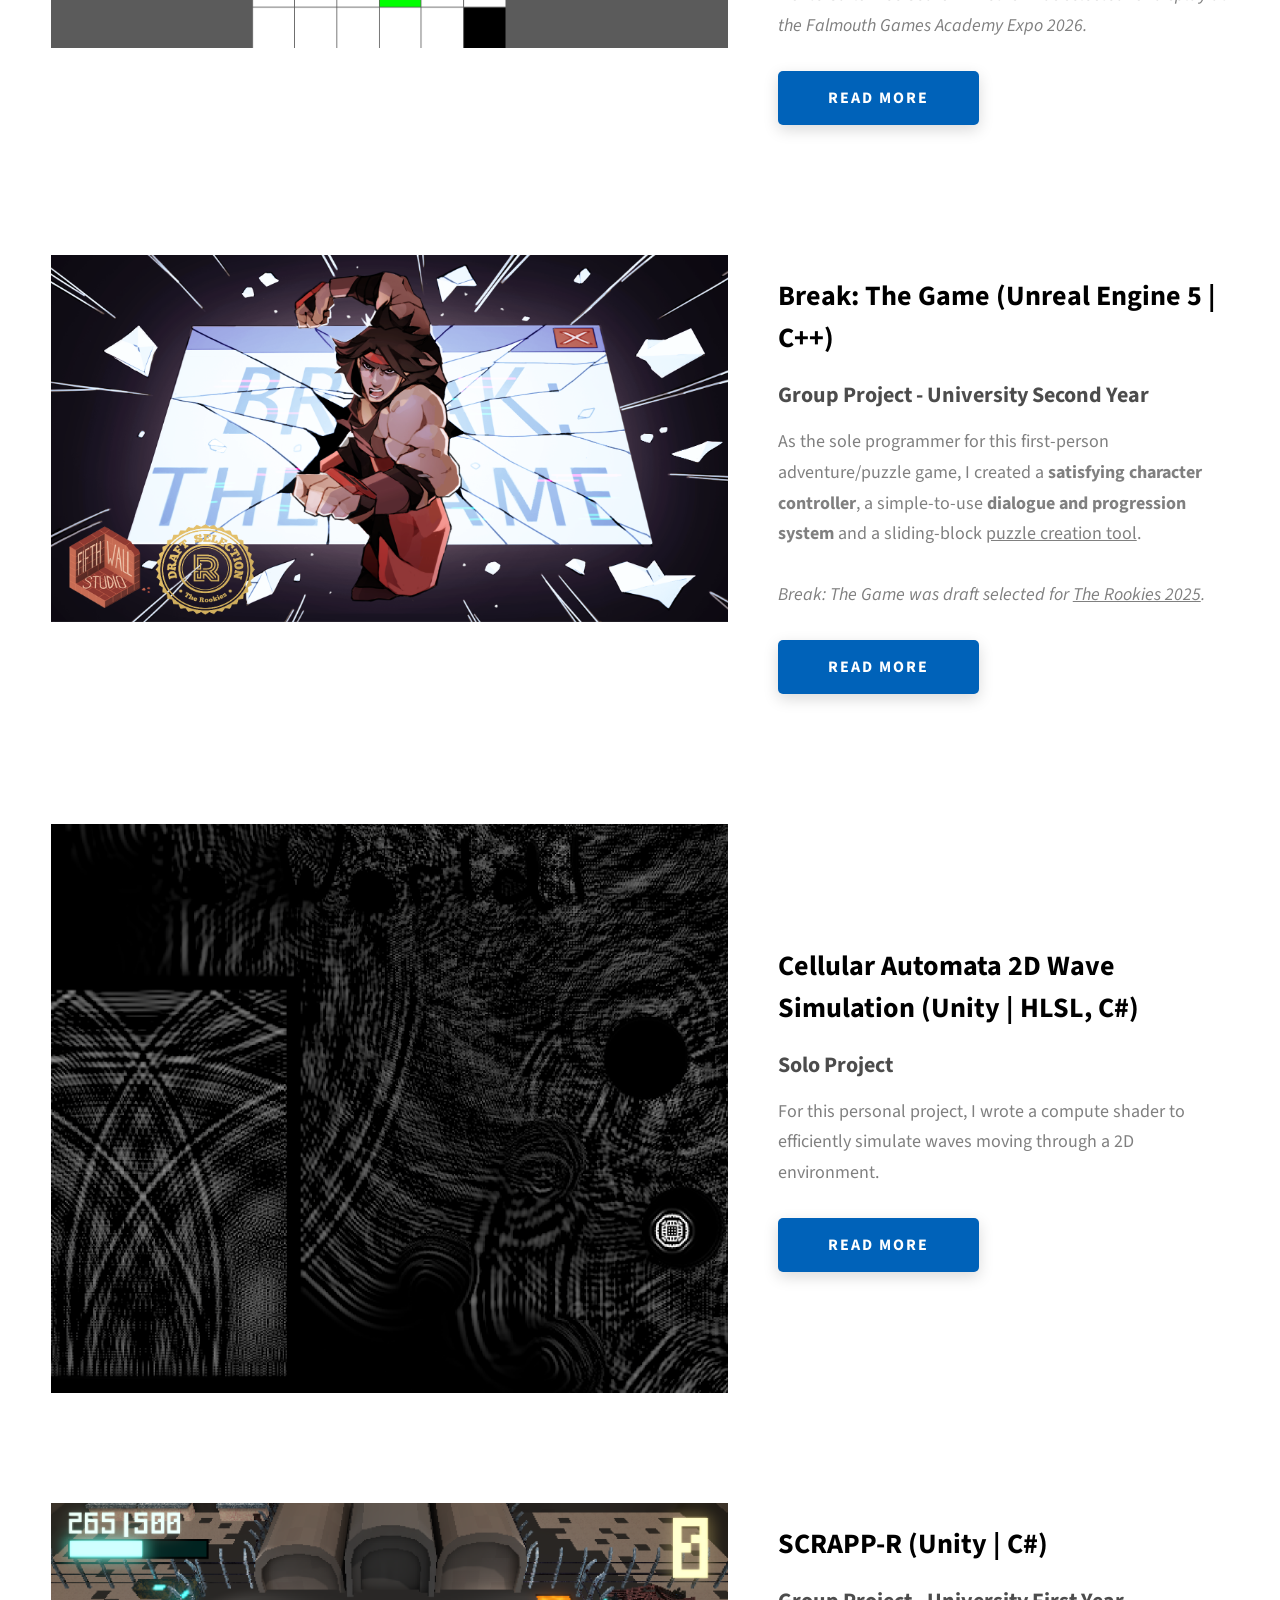
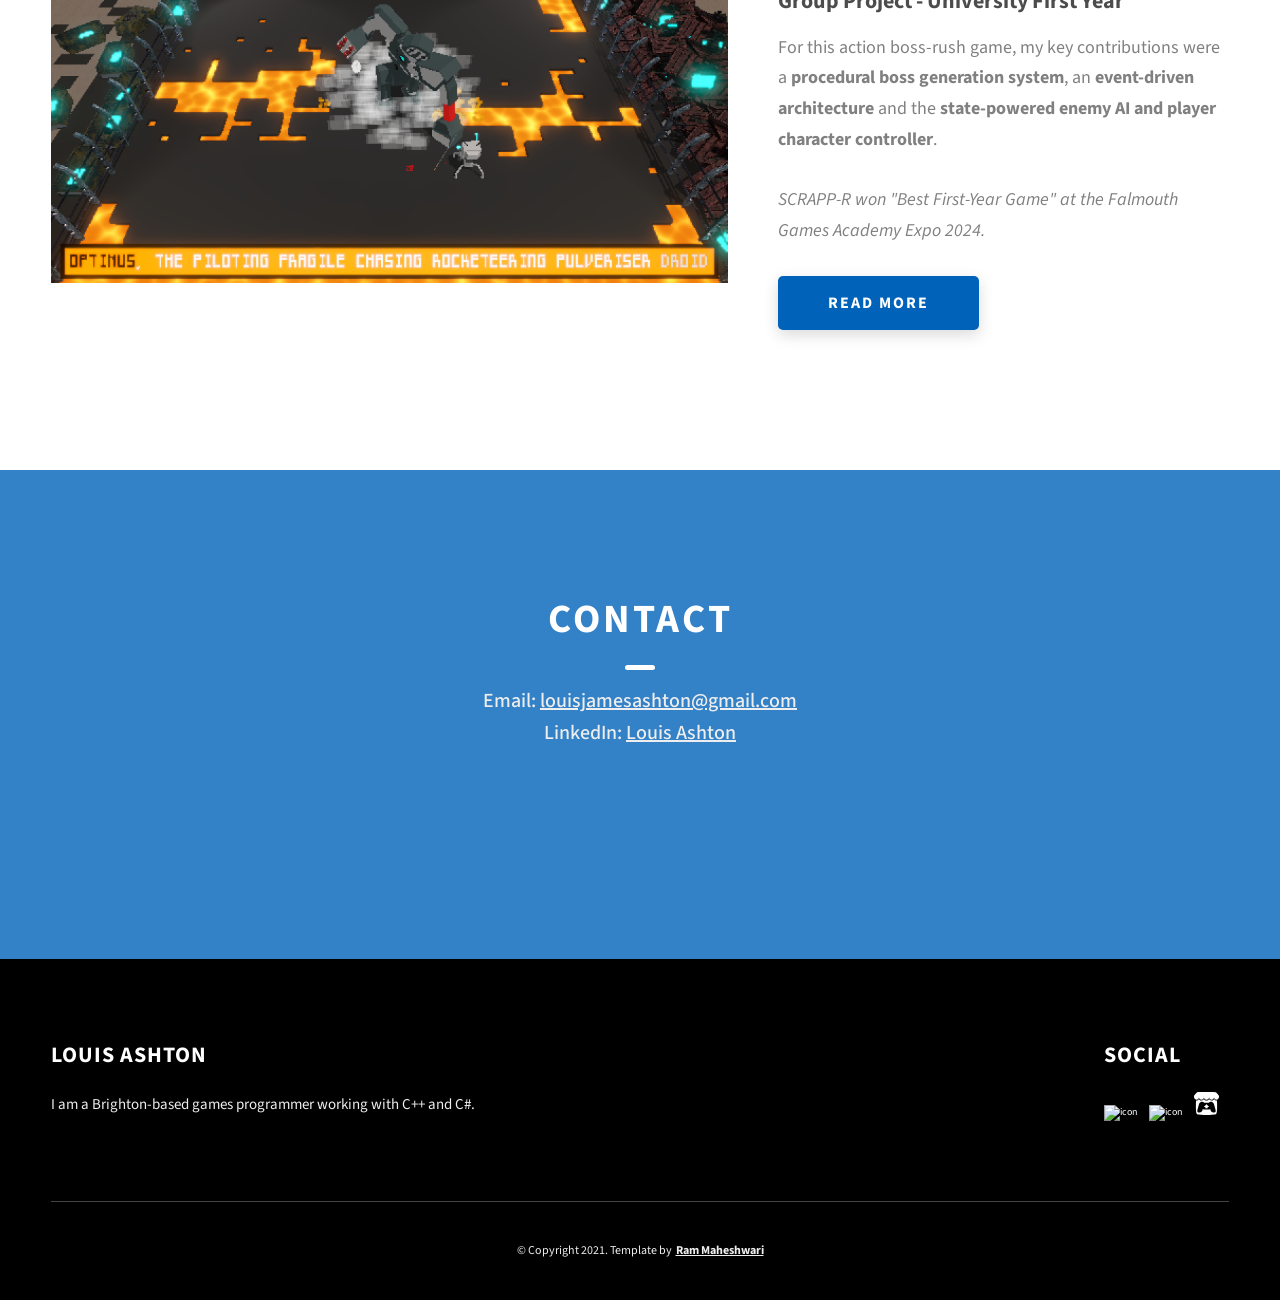
==== commit 13a54af5: "Added waves to main page" ====
--- a/index.html
+++ b/index.html
@@ -263,7 +263,7 @@
               <!-- <h4 class="projects__row-content-time">Sep. 2024 - May 2025</h4> -->
               <h4 class="projects__row-content-time">Group Project - University Second Year</h4>
               <p class="projects__row-content-desc">
-                As the sole programmer for this first-person adventure/puzzle game, I created a <strong>satisfying character controller</strong>, a simple-to-use <strong>dialogue and progression system</strong> and a sliding-block <u><a href="./project-1.html#puzzle">puzzle creation tool</a></u>.
+                As the sole programmer for this first-person adventure/puzzle game, I created a <strong>satisfying character controller</strong>, a simple-to-use <strong>dialogue and progression system</strong> and a sliding-block <u><a href="./project-2.html#puzzle">puzzle creation tool</a></u>.
               </p>
               <p class="projects__row-content-desc">
                 <i>Break: The Game was draft selected for <a href="https://www.therookies.co/entries/40293" target="_blank"><u>The Rookies 2025</u></a>.</i>
@@ -276,6 +276,37 @@
               >
             </div>
           </div>
+
+          <div class="projects__row">
+            <div class="projects__row-img-cont">
+              <a href="./project-5.html" target="_self">  
+                <img
+                  src="./assets/png/wave-splash.png"
+                  alt="Wave Sim Screenshot"
+                  class="projects__row-img"
+                  loading="lazy"
+                />
+              </a>
+            </div>
+            <div class="projects__row-content">
+              <h3 class="projects__row-content-title">Cellular Automata 2D Wave Simulation (Unity | HLSL, C#)</h3>
+              <!-- <h4 class="projects__row-content-time">Jan. 2024 - May 2025</h4> -->
+               <h4 class="projects__row-content-time">Solo Project</h4>
+              <p class="projects__row-content-desc">
+                For this personal project, I wrote a compute shader to efficiently simulate waves moving through a 2D environment.
+              </p>
+              <!-- <p class="projects__row-content-desc">
+                <i>SCRAPP-R won "Best First-Year Game" at the Falmouth Games Academy Expo 2024.</i>
+              </p> -->
+              <a
+                href="./project-5.html"
+                class="btn btn--med btn--theme dynamicBgClr"
+                target="_self"
+                >Read More</a
+              >
+            </div>
+          </div>
+
           <div class="projects__row">
             <div class="projects__row-img-cont">
               <a href="./project-4.html" target="_self">  
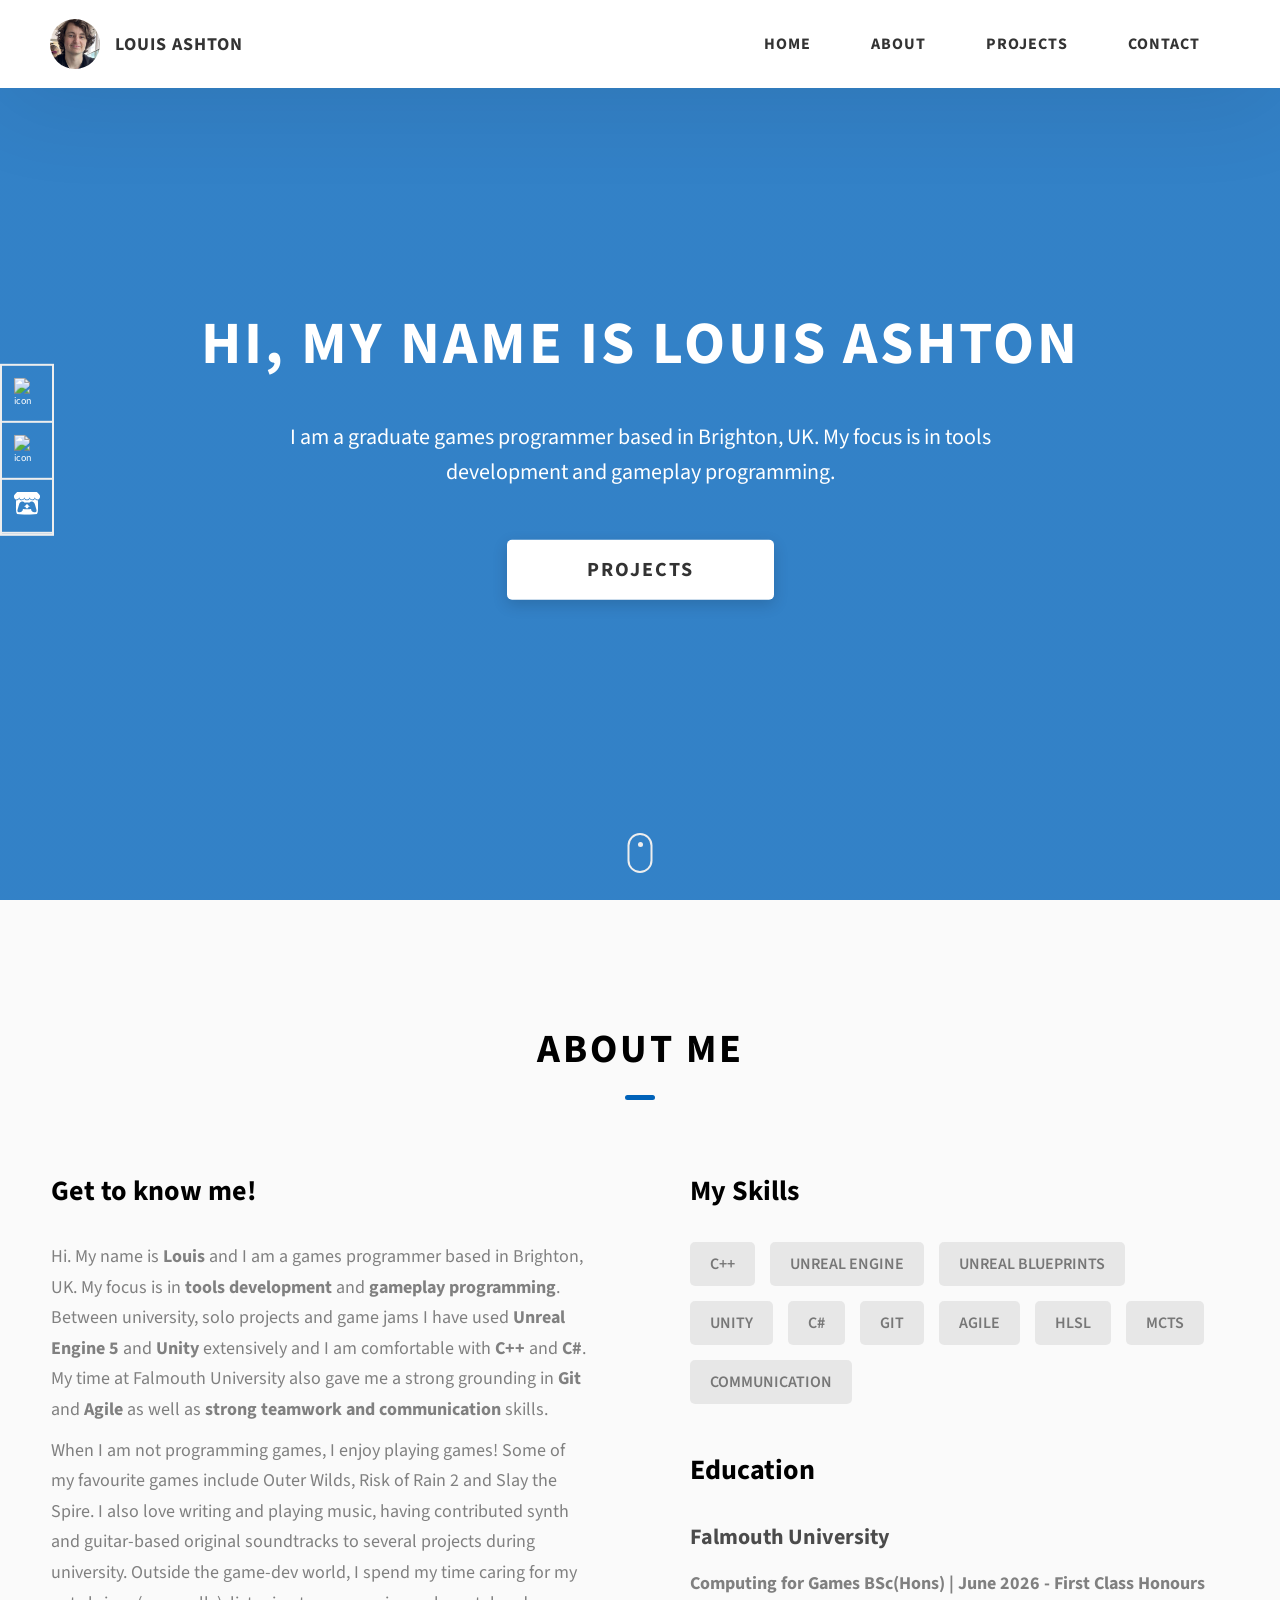
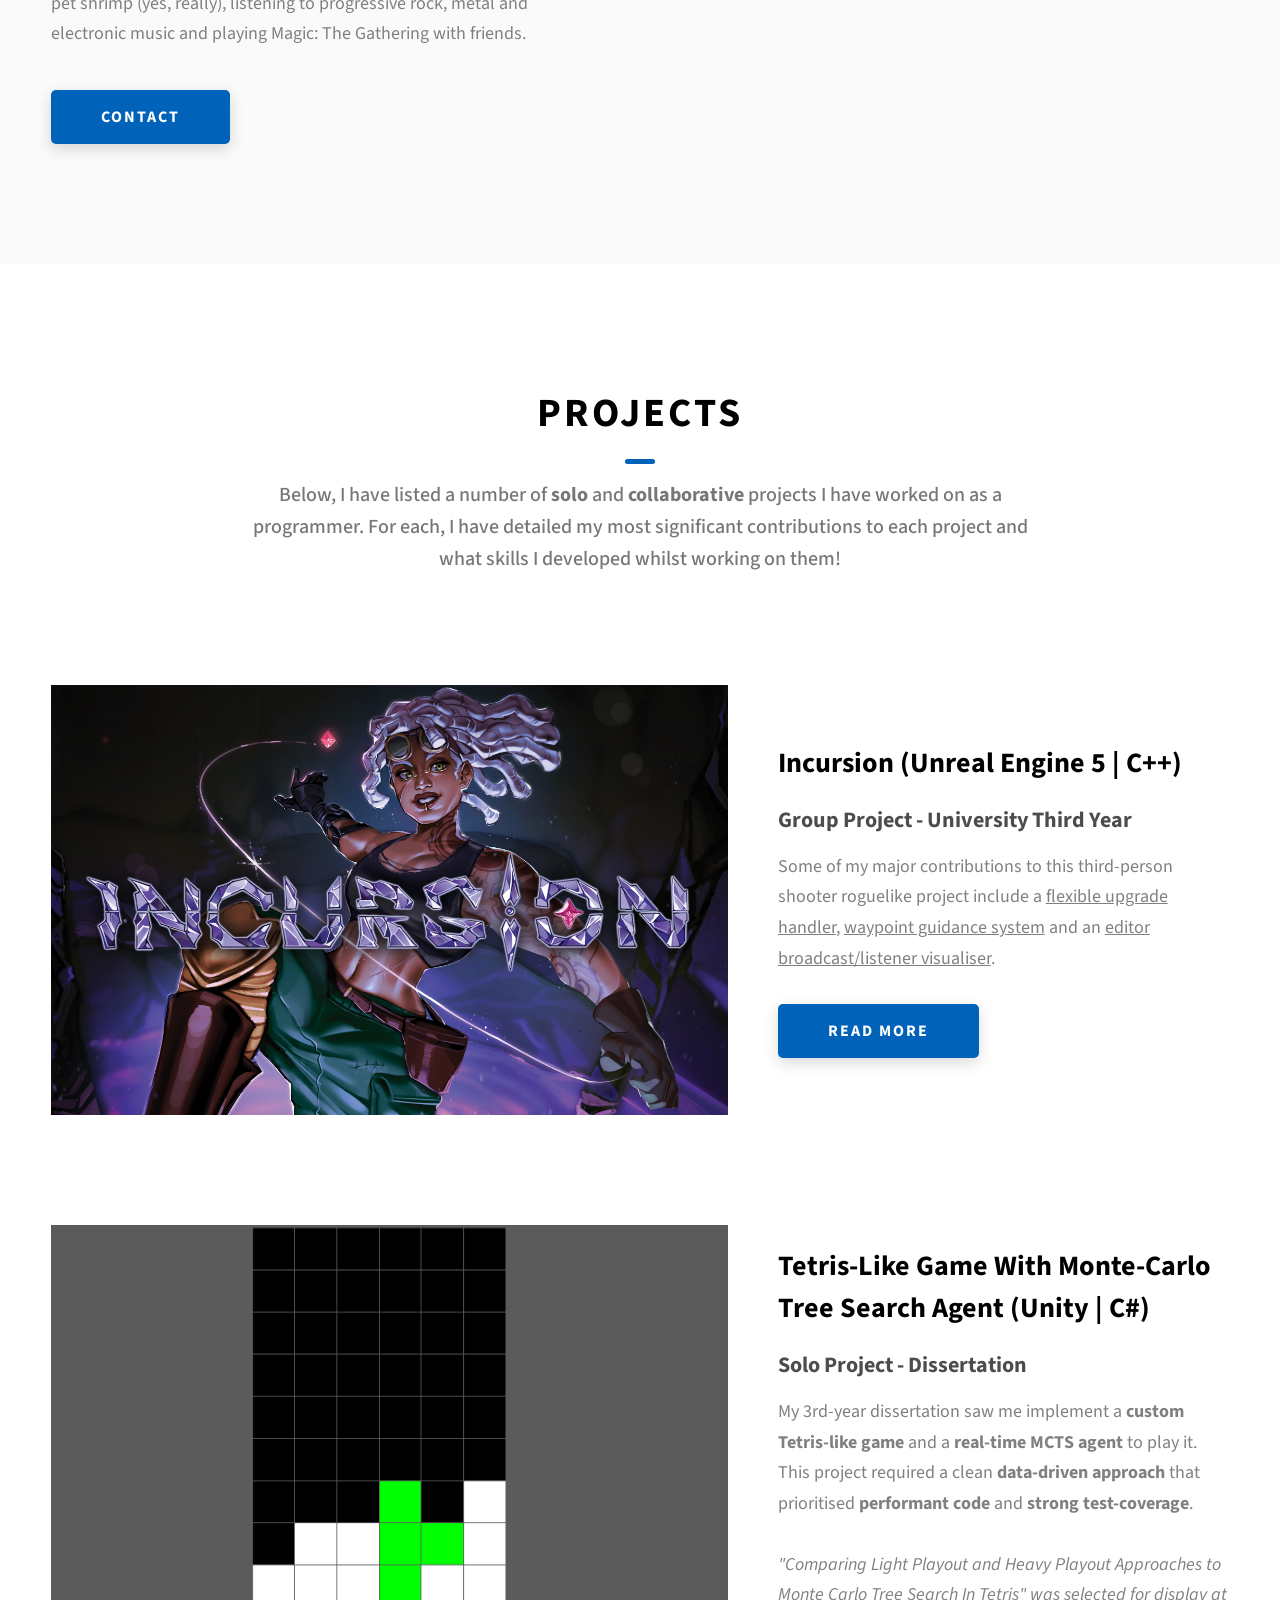
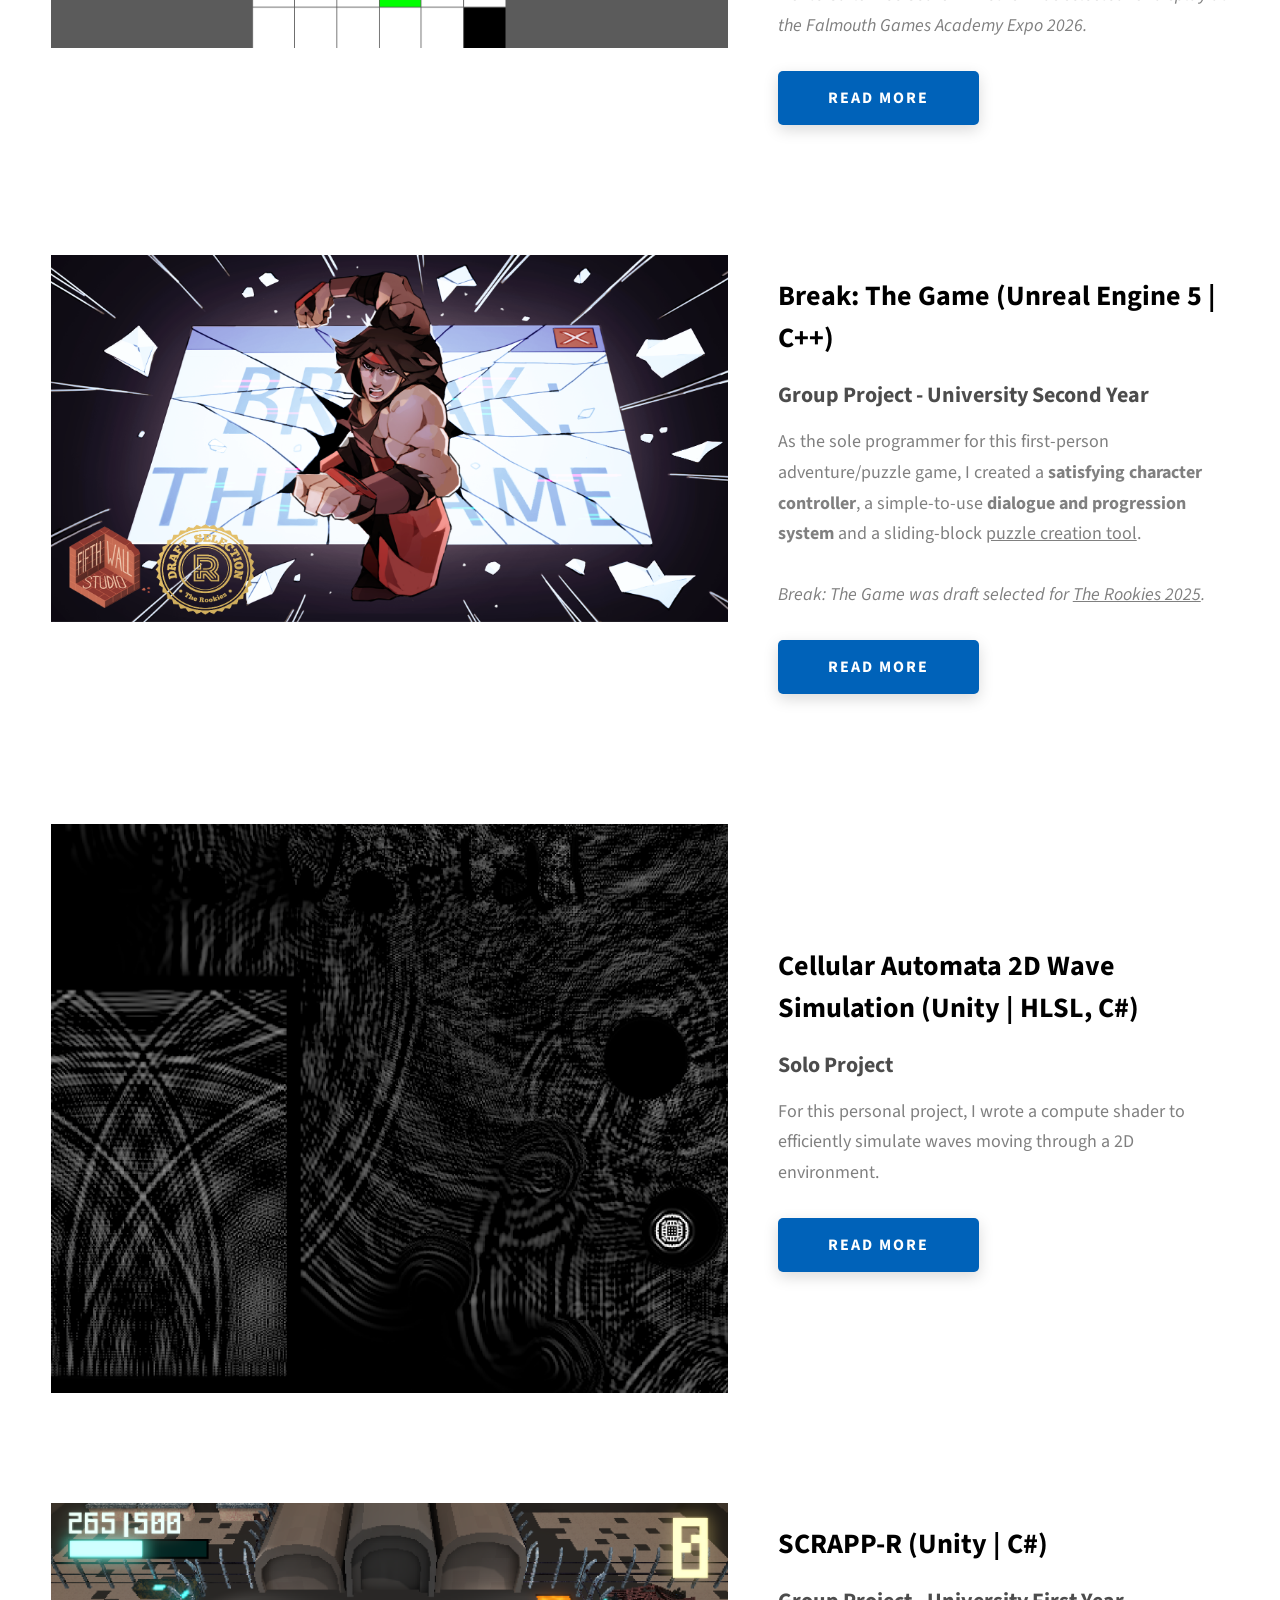
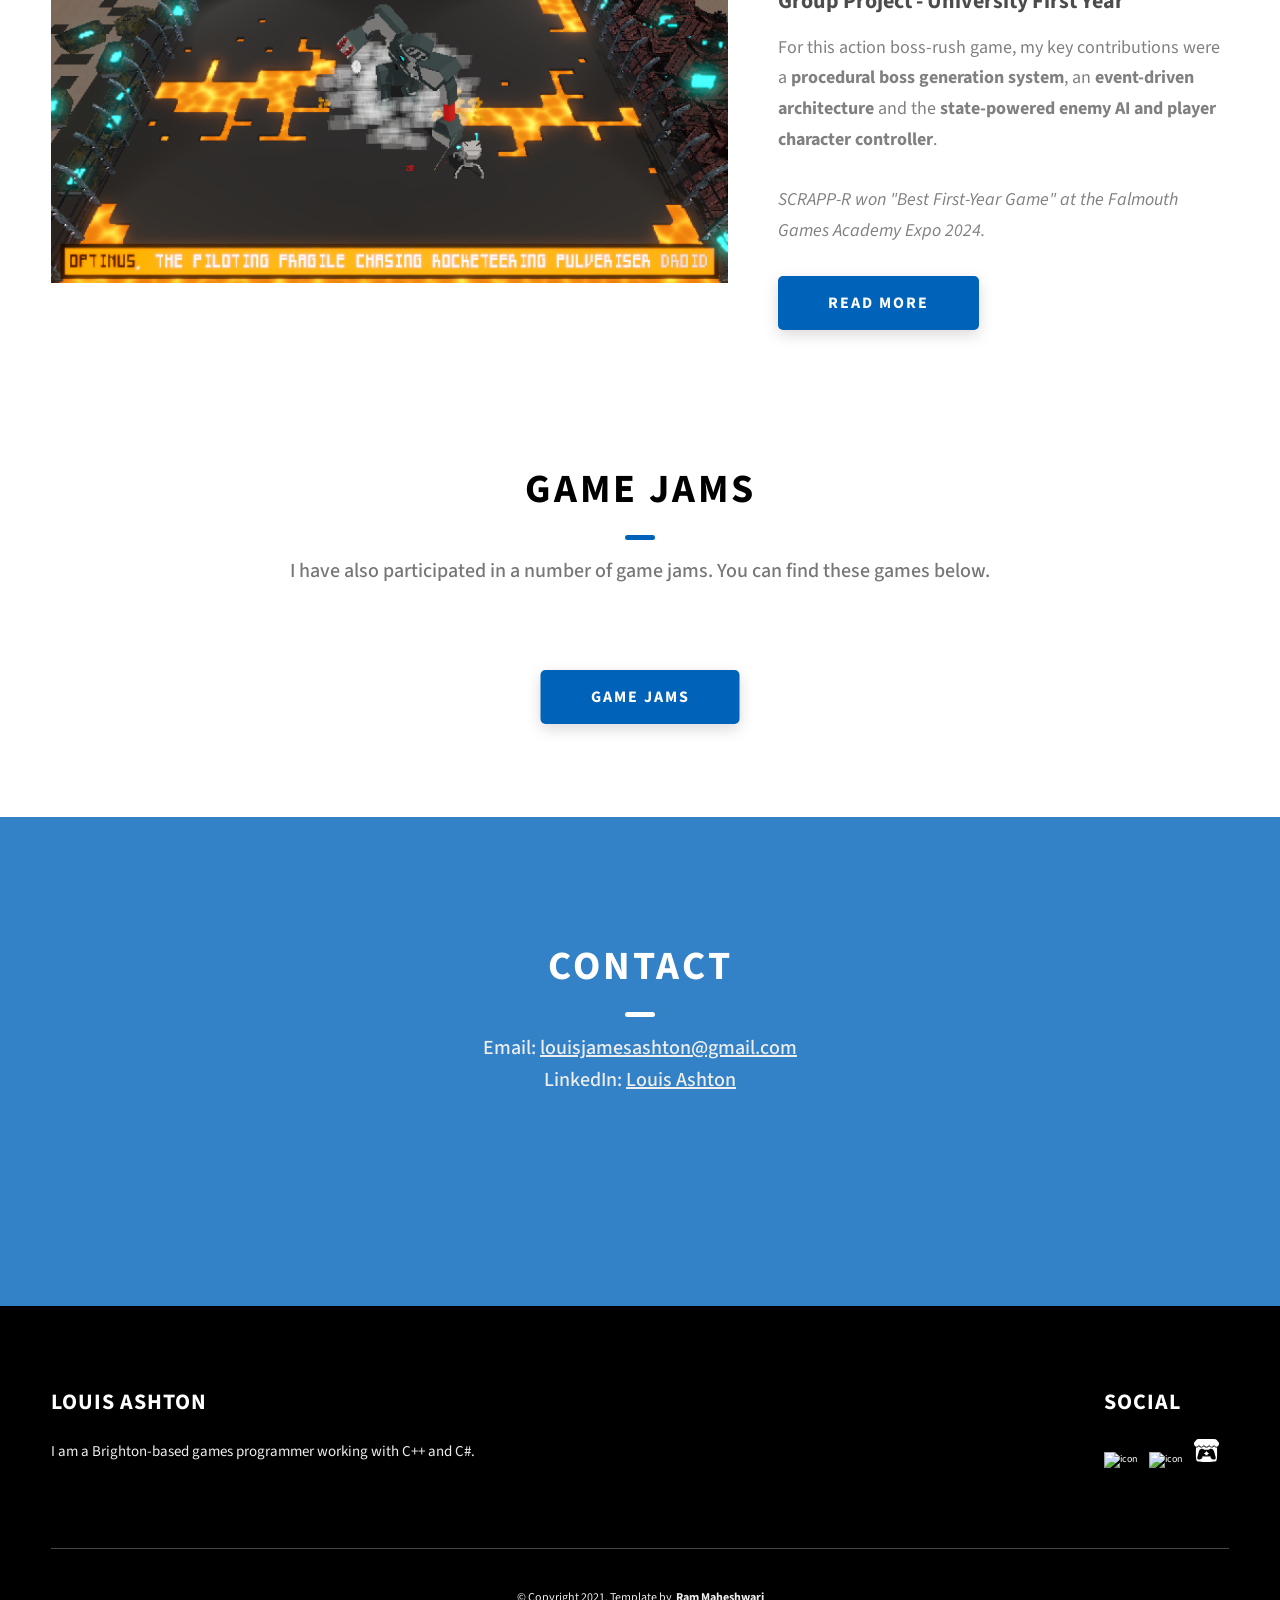
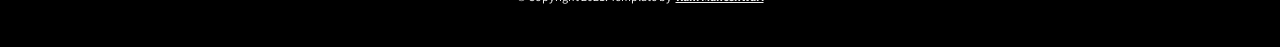
==== commit 48997d17: "Linked game jam games" ====
--- a/index.html
+++ b/index.html
@@ -336,9 +336,31 @@
               >
             </div>
           </div>
+          <h2 class="heading heading-sec heading-sec__mb-bg">
+          <span class="heading-sec__main">Game Jams</span>
+          <span class="heading-sec__sub">
+            I have also participated in a number of game jams. You can find these games below.
+            <br>
+          </span>
+          </h2>
+          <a
+          style="position:absolute;
+            left: 50%;
+            transform: translate(-50%, -50%);"
+            
+            href="https://itch.io/c/5626932/game-jam-games"
+            class="btn btn--med btn--theme project-details__links-btn"
+            target="_blank"
+            >GAME JAMS
+          </a>
+          <span>
+          </span>
+
         </div>
       </div>
     </section>
+
+    
     <section id="contact" class="contact sec-pad dynamicBg">
       <!-- <div class="main-container">
         <h2 class="heading heading-sec heading-sec__mb-med">
